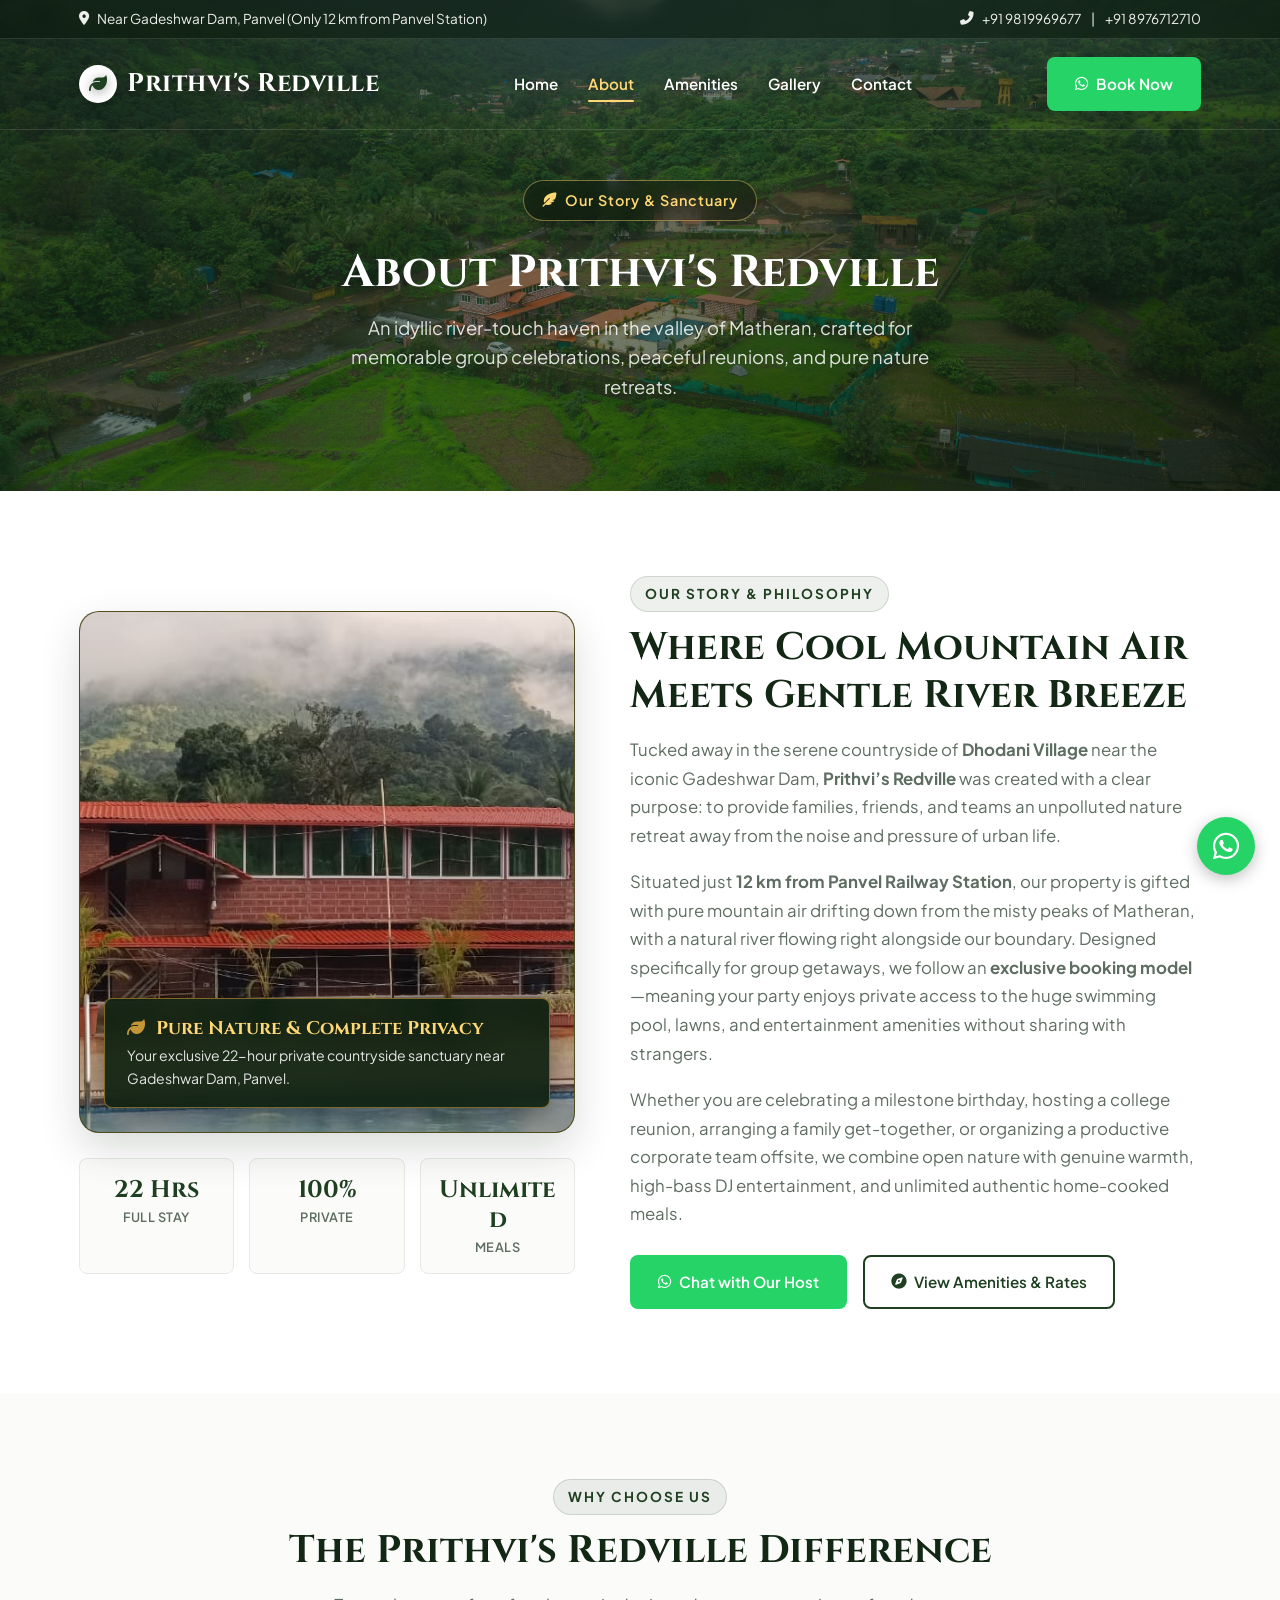
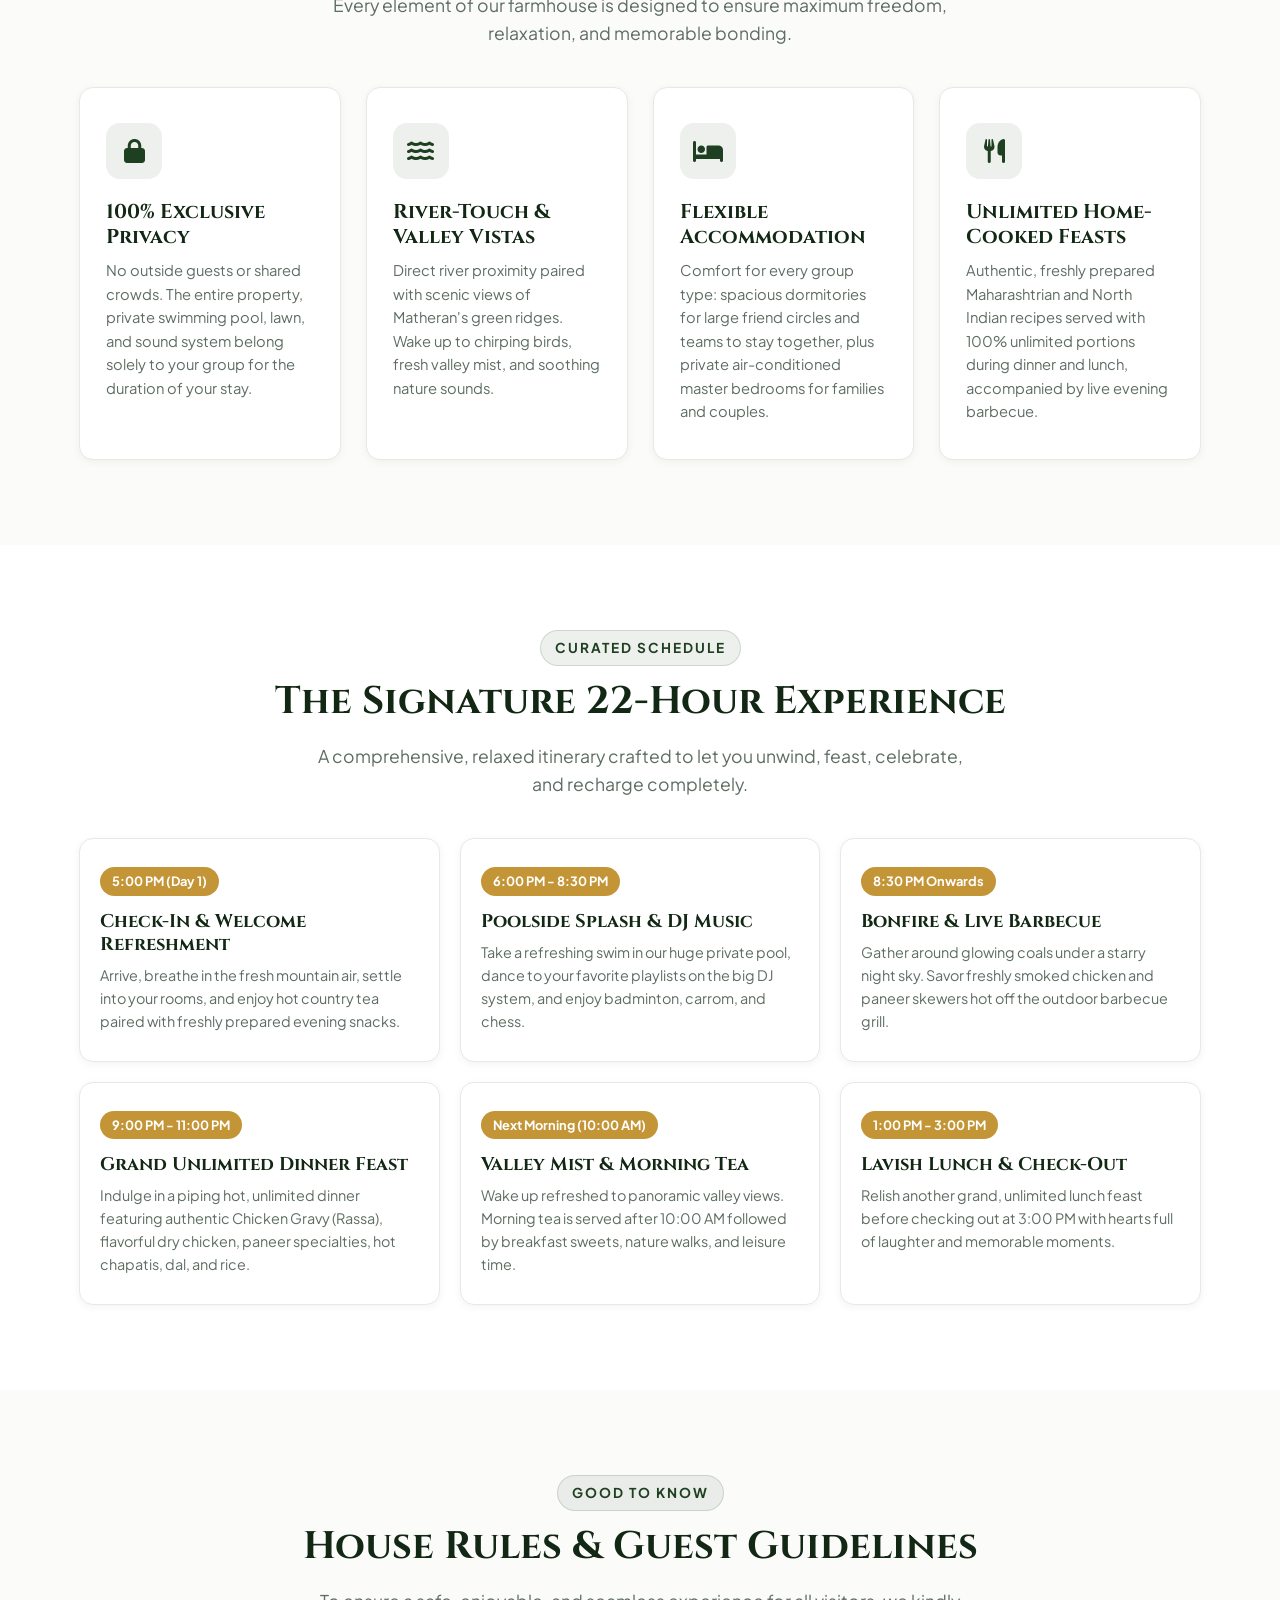
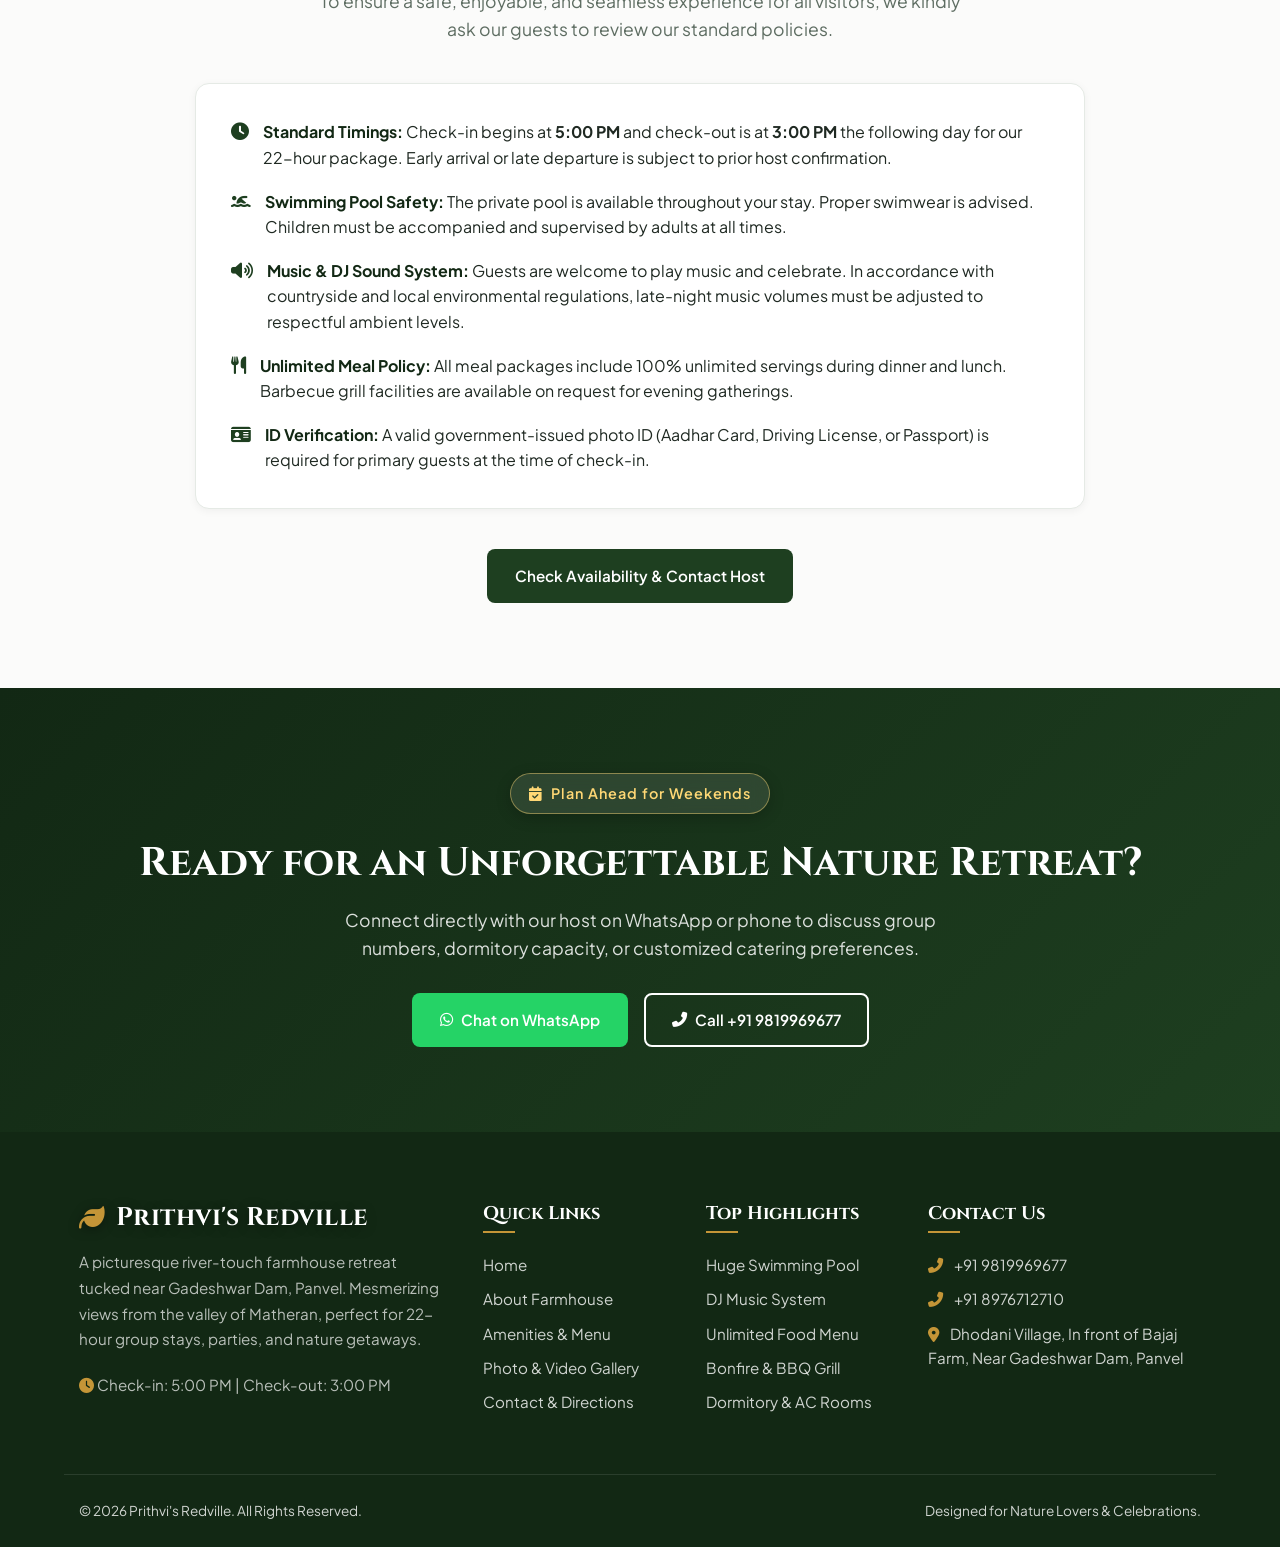
==== about.html @ 8f7ad31a "Initial commit: Prithvi's Redville Farmhouse complete website with luxury pages, gallery, video walk" ====
<!DOCTYPE html>
<html lang="en">
<head>
  <meta charset="UTF-8">
  <meta name="viewport" content="width=device-width, initial-scale=1.0">
  <title>About Us | Prithvi's Redville Farmhouse Panvel</title>
  <meta name="description" content="Discover the story behind Prithvi's Redville, a private river-touch nature retreat in Panvel near Gadeshwar Dam offering 22-hour group stays with pool, DJ, and unlimited meals.">
  
  <!-- Google Fonts & Font Awesome -->
  <link rel="preconnect" href="https://fonts.googleapis.com">
  <link rel="preconnect" href="https://fonts.gstatic.com" crossorigin>
  <link href="https://fonts.googleapis.com/css2?family=Cinzel:wght@500;600;700&family=Plus+Jakarta+Sans:wght@400;500;600;700&display=swap" rel="stylesheet">
  <link rel="stylesheet" href="https://cdnjs.cloudflare.com/ajax/libs/font-awesome/6.5.1/css/all.min.css">
  
  <link rel="stylesheet" href="style.css">
</head>
<body>

  <!-- Fixed Site Header (Transparent at Top, Solid White on Scroll) -->
  <header class="site-header" id="siteHeader">
    <div class="top-bar">
      <div class="container top-bar-content">
        <div class="top-bar-item">
          <i class="fas fa-map-marker-alt"></i>
          <span>Near Gadeshwar Dam, Panvel (Only 12 km from Panvel Station)</span>
        </div>
        <div class="top-bar-item">
          <i class="fas fa-phone-alt"></i>
          <a href="tel:9819969677">+91 9819969677</a> &nbsp;|&nbsp; <a href="tel:8976712710">+91 8976712710</a>
        </div>
      </div>
    </div>

    <nav class="navbar" id="mainNavbar">
      <div class="container nav-container">
        <a href="index.html" class="brand-logo">
          <span class="brand-icon"><i class="fas fa-leaf"></i></span>
          <span>Prithvi's Redville</span>
        </a>

        <div class="nav-links" id="navLinks">
          <a href="index.html" class="nav-link">Home</a>
          <a href="about.html" class="nav-link active">About</a>
          <a href="amenities.html" class="nav-link">Amenities</a>
          <a href="gallery.html" class="nav-link">Gallery</a>
          <a href="contact.html" class="nav-link">Contact</a>
        </div>

        <div class="nav-cta">
          <a href="https://wa.me/919819969677?text=Hello%20Prithvi's%20Redville,%20I%20am%20interested%20in%20booking%20a%20getaway." target="_blank" class="btn btn-whatsapp">
            <i class="fab fa-whatsapp"></i> Book Now
          </a>
          <button class="menu-toggle" id="menuToggle" aria-label="Toggle menu">
            <i class="fas fa-bars"></i>
          </button>
        </div>
      </div>
    </nav>
  </header>

  <!-- Page Banner -->
  <div class="page-banner">
    <div class="container">
      <span class="hero-badge"><i class="fas fa-feather-alt"></i> Our Story & Sanctuary</span>
      <h1>About Prithvi's Redville</h1>
      <p>An idyllic river-touch haven in the valley of Matheran, crafted for memorable group celebrations, peaceful reunions, and pure nature retreats.</p>
    </div>
  </div>

  <!-- Main Story Section (Featuring about.jpeg) -->
  <section class="section bg-white">
    <div class="container">
      <div class="about-story-grid">
        
        <!-- Left: Image Wrapper with about.jpeg -->
        <div>
          <div class="about-image-wrapper">
            <img 
              src="images/about.jpeg" 
              alt="Prithvi's Redville Farmhouse Stay in Panvel" 
              class="about-main-img"
            >
            <div class="about-floating-badge">
              <h4><i class="fas fa-leaf" style="color: var(--accent); margin-right: 6px;"></i> Pure Nature & Complete Privacy</h4>
              <p>Your exclusive 22-hour private countryside sanctuary near Gadeshwar Dam, Panvel.</p>
            </div>
          </div>

          <div class="about-stats-strip">
            <div class="about-stat-box">
              <h3>22 Hrs</h3>
              <p>Full Stay</p>
            </div>
            <div class="about-stat-box">
              <h3>100%</h3>
              <p>Private</p>
            </div>
            <div class="about-stat-box">
              <h3>Unlimited</h3>
              <p>Meals</p>
            </div>
          </div>
        </div>

        <!-- Right: Story Content in Professional English -->
        <div>
          <span class="section-tag">Our Story & Philosophy</span>
          <h2 class="section-title">Where Cool Mountain Air Meets Gentle River Breeze</h2>
          
          <p style="color: var(--text-muted); font-size: 1.05rem; line-height: 1.7; margin-bottom: 18px;">
            Tucked away in the serene countryside of <strong>Dhodani Village</strong> near the iconic Gadeshwar Dam, <strong>Prithvi’s Redville</strong> was created with a clear purpose: to provide families, friends, and teams an unpolluted nature retreat away from the noise and pressure of urban life.
          </p>

          <p style="color: var(--text-muted); font-size: 1.05rem; line-height: 1.7; margin-bottom: 18px;">
            Situated just <strong>12 km from Panvel Railway Station</strong>, our property is gifted with pure mountain air drifting down from the misty peaks of Matheran, with a natural river flowing right alongside our boundary. Designed specifically for group getaways, we follow an <strong>exclusive booking model</strong>—meaning your party enjoys private access to the huge swimming pool, lawns, and entertainment amenities without sharing with strangers.
          </p>

          <p style="color: var(--text-muted); font-size: 1.05rem; line-height: 1.7; margin-bottom: 26px;">
            Whether you are celebrating a milestone birthday, hosting a college reunion, arranging a family get-together, or organizing a productive corporate team offsite, we combine open nature with genuine warmth, high-bass DJ entertainment, and unlimited authentic home-cooked meals.
          </p>

          <div style="display: flex; gap: 16px; flex-wrap: wrap;">
            <a href="https://wa.me/919819969677?text=Hi%20Prithvi's%20Redville,%20I%20would%20like%20to%20know%20more%20about%20your%20farmhouse." target="_blank" class="btn btn-whatsapp">
              <i class="fab fa-whatsapp"></i> Chat with Our Host
            </a>
            <a href="amenities.html" class="btn btn-outline-dark">
              <i class="fas fa-compass"></i> View Amenities & Rates
            </a>
          </div>
        </div>

      </div>
    </div>
  </section>

  <!-- Core Pillars of Excellence -->
  <section class="section bg-soft">
    <div class="container">
      <div class="text-center">
        <span class="section-tag">Why Choose Us</span>
        <h2 class="section-title">The Prithvi's Redville Difference</h2>
        <p class="section-subtitle">Every element of our farmhouse is designed to ensure maximum freedom, relaxation, and memorable bonding.</p>
      </div>

      <div class="pillars-grid">
        <div class="pillar-card">
          <div class="pillar-icon"><i class="fas fa-lock"></i></div>
          <h3>100% Exclusive Privacy</h3>
          <p>No outside guests or shared crowds. The entire property, private swimming pool, lawn, and sound system belong solely to your group for the duration of your stay.</p>
        </div>

        <div class="pillar-card">
          <div class="pillar-icon"><i class="fas fa-water"></i></div>
          <h3>River-Touch & Valley Vistas</h3>
          <p>Direct river proximity paired with scenic views of Matheran's green ridges. Wake up to chirping birds, fresh valley mist, and soothing nature sounds.</p>
        </div>

        <div class="pillar-card">
          <div class="pillar-icon"><i class="fas fa-bed"></i></div>
          <h3>Flexible Accommodation</h3>
          <p>Comfort for every group type: spacious dormitories for large friend circles and teams to stay together, plus private air-conditioned master bedrooms for families and couples.</p>
        </div>

        <div class="pillar-card">
          <div class="pillar-icon"><i class="fas fa-utensils"></i></div>
          <h3>Unlimited Home-Cooked Feasts</h3>
          <p>Authentic, freshly prepared Maharashtrian and North Indian recipes served with 100% unlimited portions during dinner and lunch, accompanied by live evening barbecue.</p>
        </div>
      </div>
    </div>
  </section>

  <!-- Complete 22-Hour Signature Itinerary Timeline -->
  <section class="section bg-white">
    <div class="container">
      <div class="text-center">
        <span class="section-tag">Curated Schedule</span>
        <h2 class="section-title">The Signature 22-Hour Experience</h2>
        <p class="section-subtitle">A comprehensive, relaxed itinerary crafted to let you unwind, feast, celebrate, and recharge completely.</p>
      </div>

      <div class="timeline-grid" style="grid-template-columns: repeat(auto-fit, minmax(280px, 1fr));">
        <div class="timeline-card">
          <span class="timeline-time">5:00 PM (Day 1)</span>
          <h4>Check-In & Welcome Refreshment</h4>
          <p>Arrive, breathe in the fresh mountain air, settle into your rooms, and enjoy hot country tea paired with freshly prepared evening snacks.</p>
        </div>

        <div class="timeline-card">
          <span class="timeline-time">6:00 PM - 8:30 PM</span>
          <h4>Poolside Splash & DJ Music</h4>
          <p>Take a refreshing swim in our huge private pool, dance to your favorite playlists on the big DJ system, and enjoy badminton, carrom, and chess.</p>
        </div>

        <div class="timeline-card">
          <span class="timeline-time">8:30 PM Onwards</span>
          <h4>Bonfire & Live Barbecue</h4>
          <p>Gather around glowing coals under a starry night sky. Savor freshly smoked chicken and paneer skewers hot off the outdoor barbecue grill.</p>
        </div>

        <div class="timeline-card">
          <span class="timeline-time">9:00 PM - 11:00 PM</span>
          <h4>Grand Unlimited Dinner Feast</h4>
          <p>Indulge in a piping hot, unlimited dinner featuring authentic Chicken Gravy (Rassa), flavorful dry chicken, paneer specialties, hot chapatis, dal, and rice.</p>
        </div>

        <div class="timeline-card">
          <span class="timeline-time">Next Morning (10:00 AM)</span>
          <h4>Valley Mist & Morning Tea</h4>
          <p>Wake up refreshed to panoramic valley views. Morning tea is served after 10:00 AM followed by breakfast sweets, nature walks, and leisure time.</p>
        </div>

        <div class="timeline-card">
          <span class="timeline-time">1:00 PM - 3:00 PM</span>
          <h4>Lavish Lunch & Check-Out</h4>
          <p>Relish another grand, unlimited lunch feast before checking out at 3:00 PM with hearts full of laughter and memorable moments.</p>
        </div>
      </div>
    </div>
  </section>

  <!-- House Rules & Guidelines -->
  <section class="section bg-soft">
    <div class="container" style="max-width: 920px;">
      <div class="text-center">
        <span class="section-tag">Good To Know</span>
        <h2 class="section-title">House Rules & Guest Guidelines</h2>
        <p class="section-subtitle">To ensure a safe, enjoyable, and seamless experience for all visitors, we kindly ask our guests to review our standard policies.</p>
      </div>

      <div style="background: #ffffff; border-radius: var(--radius-md); padding: 35px; border: 1px solid var(--border-color); box-shadow: var(--shadow-sm);">
        <ul style="display: flex; flex-direction: column; gap: 18px;">
          <li style="display: flex; gap: 14px; align-items: flex-start;">
            <i class="fas fa-clock" style="color: var(--primary); font-size: 1.1rem; margin-top: 4px;"></i>
            <div>
              <strong style="color: var(--primary-dark);">Standard Timings:</strong> 
              Check-in begins at <strong>5:00 PM</strong> and check-out is at <strong>3:00 PM</strong> the following day for our 22-hour package. Early arrival or late departure is subject to prior host confirmation.
            </div>
          </li>
          <li style="display: flex; gap: 14px; align-items: flex-start;">
            <i class="fas fa-swimmer" style="color: var(--primary); font-size: 1.1rem; margin-top: 4px;"></i>
            <div>
              <strong style="color: var(--primary-dark);">Swimming Pool Safety:</strong> 
              The private pool is available throughout your stay. Proper swimwear is advised. Children must be accompanied and supervised by adults at all times.
            </div>
          </li>
          <li style="display: flex; gap: 14px; align-items: flex-start;">
            <i class="fas fa-volume-up" style="color: var(--primary); font-size: 1.1rem; margin-top: 4px;"></i>
            <div>
              <strong style="color: var(--primary-dark);">Music & DJ Sound System:</strong> 
              Guests are welcome to play music and celebrate. In accordance with countryside and local environmental regulations, late-night music volumes must be adjusted to respectful ambient levels.
            </div>
          </li>
          <li style="display: flex; gap: 14px; align-items: flex-start;">
            <i class="fas fa-utensils" style="color: var(--primary); font-size: 1.1rem; margin-top: 4px;"></i>
            <div>
              <strong style="color: var(--primary-dark);">Unlimited Meal Policy:</strong> 
              All meal packages include 100% unlimited servings during dinner and lunch. Barbecue grill facilities are available on request for evening gatherings.
            </div>
          </li>
          <li style="display: flex; gap: 14px; align-items: flex-start;">
            <i class="fas fa-id-card" style="color: var(--primary); font-size: 1.1rem; margin-top: 4px;"></i>
            <div>
              <strong style="color: var(--primary-dark);">ID Verification:</strong> 
              A valid government-issued photo ID (Aadhar Card, Driving License, or Passport) is required for primary guests at the time of check-in.
            </div>
          </li>
        </ul>
      </div>

      <div class="text-center" style="margin-top: 40px;">
        <a href="contact.html" class="btn btn-primary">Check Availability & Contact Host</a>
      </div>
    </div>
  </section>

  <!-- CTA Callout Banner -->
  <section class="section" style="background: linear-gradient(135deg, #122814 0%, #1e3f20 100%); color: #fff;">
    <div class="container text-center">
      <span class="hero-badge" style="background: rgba(255,255,255,0.1);"><i class="fas fa-calendar-check"></i> Plan Ahead for Weekends</span>
      <h2 style="color: #fff; font-size: 2.5rem; margin-bottom: 18px;">Ready for an Unforgettable Nature Retreat?</h2>
      <p style="color: rgba(255,255,255,0.85); max-width: 620px; margin: 0 auto 30px; font-size: 1.1rem;">
        Connect directly with our host on WhatsApp or phone to discuss group numbers, dormitory capacity, or customized catering preferences.
      </p>
      <div style="display: flex; gap: 16px; justify-content: center; flex-wrap: wrap;">
        <a href="https://wa.me/919819969677?text=Hi%20Prithvi's%20Redville,%20I%20would%20like%20to%20enquire%20about%20booking%20dates." target="_blank" class="btn btn-whatsapp">
          <i class="fab fa-whatsapp"></i> Chat on WhatsApp
        </a>
        <a href="tel:9819969677" class="btn btn-outline">
          <i class="fas fa-phone-alt"></i> Call +91 9819969677
        </a>
      </div>
    </div>
  </section>

  <!-- Footer -->
  <footer class="footer">
    <div class="container footer-grid">
      <div class="footer-brand">
        <h3 class="brand-logo" style="color: #fff;"><i class="fas fa-leaf" style="color: var(--accent);"></i> Prithvi's Redville</h3>
        <p>A picturesque river-touch farmhouse retreat tucked near Gadeshwar Dam, Panvel. Mesmerizing views from the valley of Matheran, perfect for 22-hour group stays, parties, and nature getaways.</p>
        <p><i class="fas fa-clock" style="color: var(--accent);"></i> Check-in: 5:00 PM | Check-out: 3:00 PM</p>
      </div>

      <div>
        <h4 class="footer-title">Quick Links</h4>
        <ul class="footer-links">
          <li><a href="index.html">Home</a></li>
          <li><a href="about.html">About Farmhouse</a></li>
          <li><a href="amenities.html">Amenities & Menu</a></li>
          <li><a href="gallery.html">Photo & Video Gallery</a></li>
          <li><a href="contact.html">Contact & Directions</a></li>
        </ul>
      </div>

      <div>
        <h4 class="footer-title">Top Highlights</h4>
        <ul class="footer-links">
          <li><a href="amenities.html">Huge Swimming Pool</a></li>
          <li><a href="amenities.html">DJ Music System</a></li>
          <li><a href="amenities.html">Unlimited Food Menu</a></li>
          <li><a href="amenities.html">Bonfire & BBQ Grill</a></li>
          <li><a href="amenities.html">Dormitory & AC Rooms</a></li>
        </ul>
      </div>

      <div>
        <h4 class="footer-title">Contact Us</h4>
        <ul class="footer-links">
          <li><i class="fas fa-phone-alt" style="color: var(--accent); margin-right: 8px;"></i> <a href="tel:9819969677">+91 9819969677</a></li>
          <li><i class="fas fa-phone-alt" style="color: var(--accent); margin-right: 8px;"></i> <a href="tel:8976712710">+91 8976712710</a></li>
          <li><i class="fas fa-map-marker-alt" style="color: var(--accent); margin-right: 8px;"></i> Dhodani Village, In front of Bajaj Farm, Near Gadeshwar Dam, Panvel</li>
        </ul>
      </div>
    </div>

    <div class="container footer-bottom">
      <p>&copy; 2026 Prithvi's Redville. All Rights Reserved.</p>
      <p>Designed for Nature Lovers & Celebrations.</p>
    </div>
  </footer>

  <!-- Floating WhatsApp Icon -->
  <a href="https://wa.me/919819969677?text=Hello%20Prithvi's%20Redville,%20I%20want%20to%20inquire%20about%20booking." target="_blank" class="floating-whatsapp" aria-label="Chat on WhatsApp">
    <i class="fab fa-whatsapp"></i>
  </a>

  <script src="script.js"></script>
</body>
</html>
---- style.css ----
:root {
  --primary: #1e3f20;
  --primary-light: #2d5a30;
  --primary-dark: #122814;
  --accent: #c49537;
  --accent-hover: #b08229;
  --bg-light: #fbfbfa;
  --bg-card: #ffffff;
  --text-dark: #1f2922;
  --text-muted: #5e6d62;
  --text-light: #f3f5f3;
  --border-color: #e5eae5;
  --shadow-sm: 0 2px 8px rgba(0, 0, 0, 0.05);
  --shadow-md: 0 8px 24px rgba(0, 0, 0, 0.08);
  --shadow-lg: 0 16px 40px rgba(0, 0, 0, 0.12);
  --shadow-hover: 0 22px 45px rgba(18, 40, 20, 0.16);
  --radius-sm: 8px;
  --radius-md: 14px;
  --radius-lg: 20px;
  --transition: all 0.35s cubic-bezier(0.25, 1, 0.5, 1);
  --font-heading: 'Cinzel', 'Playfair Display', Georgia, serif;
  --font-body: 'Plus Jakarta Sans', -apple-system, BlinkMacSystemFont, 'Segoe UI', Roboto, sans-serif;
}

/* Reset & Base */
* {
  margin: 0;
  padding: 0;
  box-sizing: border-box;
}

html {
  scroll-behavior: smooth;
  font-size: 16px;
  overflow-x: hidden;
  max-width: 100%;
}

body {
  font-family: var(--font-body);
  background-color: var(--bg-light);
  color: var(--text-dark);
  line-height: 1.6;
  overflow-x: hidden;
  max-width: 100%;
  position: relative;
}

h1, h2, h3, h4, h5, p, span, a {
  overflow-wrap: break-word;
}

a {
  text-decoration: none;
  color: inherit;
  transition: var(--transition);
}

ul {
  list-style: none;
}

img {
  max-width: 100%;
  display: block;
}

.container {
  width: 90%;
  max-width: 1200px;
  margin: 0 auto;
  padding: 0 15px;
  box-sizing: border-box;
}

/* Typography */
h1, h2, h3, h4, .brand-logo {
  font-family: var(--font-heading);
  color: var(--primary-dark);
  font-weight: 700;
  line-height: 1.25;
}

.section-tag {
  display: inline-block;
  background-color: rgba(30, 63, 32, 0.08);
  color: var(--primary);
  font-size: 0.85rem;
  font-weight: 700;
  text-transform: uppercase;
  letter-spacing: 2px;
  padding: 6px 14px;
  border-radius: 50px;
  margin-bottom: 12px;
  border: 1px solid rgba(30, 63, 32, 0.15);
}

.section-title {
  font-size: 2.4rem;
  margin-bottom: 16px;
  color: var(--primary-dark);
}

.section-subtitle {
  font-size: 1.1rem;
  color: var(--text-muted);
  max-width: 650px;
  margin: 0 auto 40px auto;
}

.text-center {
  text-align: center;
}

/* Buttons */
.btn {
  display: inline-flex;
  align-items: center;
  justify-content: center;
  gap: 8px;
  padding: 13px 26px;
  border-radius: var(--radius-sm);
  font-weight: 600;
  font-size: 0.95rem;
  cursor: pointer;
  transition: var(--transition);
  border: 2px solid transparent;
}

.btn-primary {
  background-color: var(--primary);
  color: #fff;
}

.btn-primary:hover {
  background-color: var(--primary-light);
  transform: translateY(-2px);
  box-shadow: 0 6px 18px rgba(30, 63, 32, 0.25);
}

.btn-accent {
  background-color: var(--accent);
  color: #fff;
}

.btn-accent:hover {
  background-color: var(--accent-hover);
  transform: translateY(-2px);
  box-shadow: 0 6px 18px rgba(196, 149, 55, 0.35);
}

.btn-outline {
  border-color: #ffffff;
  color: #ffffff;
  background: transparent;
}

.btn-outline:hover {
  background-color: #ffffff;
  color: var(--primary-dark);
  transform: translateY(-2px);
}

.btn-outline-dark {
  border-color: var(--primary);
  color: var(--primary);
  background: transparent;
}

.btn-outline-dark:hover {
  background-color: var(--primary);
  color: #fff;
}

.btn-whatsapp {
  background-color: #25d366;
  color: #ffffff;
}

.btn-whatsapp:hover {
  background-color: #1ebc59;
  transform: translateY(-2px);
  box-shadow: 0 6px 20px rgba(37, 211, 102, 0.35);
}

/* ========================================================
   SITE HEADER & TRANSPARENT-TO-WHITE NAVBAR
   ======================================================== */
.site-header {
  position: fixed;
  top: 0;
  left: 0;
  width: 100%;
  z-index: 1000;
  transition: all 0.4s cubic-bezier(0.25, 1, 0.5, 1);
}

/* Top Bar: Subtle Translucent at Top */
.top-bar {
  background: rgba(10, 24, 12, 0.55);
  backdrop-filter: blur(8px);
  color: rgba(255, 255, 255, 0.92);
  font-size: 0.85rem;
  padding: 8px 0;
  border-bottom: 1px solid rgba(255, 255, 255, 0.12);
  transition: all 0.35s ease;
}

.top-bar-content {
  display: flex;
  justify-content: space-between;
  align-items: center;
  flex-wrap: wrap;
  gap: 10px;
}

.top-bar-item {
  display: flex;
  align-items: center;
  gap: 8px;
}

.top-bar-item a:hover {
  color: #ffd875;
}

/* Navbar: 100% Transparent Over Full Drone Image */
.navbar {
  background: transparent;
  border-bottom: 1px solid rgba(255, 255, 255, 0.12);
  transition: all 0.4s cubic-bezier(0.25, 1, 0.5, 1);
}

.nav-container {
  display: flex;
  justify-content: space-between;
  align-items: center;
  padding: 18px 15px;
  transition: padding 0.3s ease;
}

.brand-logo {
  display: flex;
  align-items: center;
  gap: 10px;
  font-size: 1.6rem;
  color: #ffffff; /* Crisp white at top */
  letter-spacing: 0.5px;
  text-shadow: 0 2px 12px rgba(0, 0, 0, 0.4);
  transition: var(--transition);
}

.brand-icon {
  width: 38px;
  height: 38px;
  background: #ffffff;
  color: var(--primary);
  display: flex;
  align-items: center;
  justify-content: center;
  border-radius: 50%;
  font-size: 1.15rem;
  box-shadow: 0 4px 12px rgba(0, 0, 0, 0.25);
  transition: var(--transition);
}

.nav-links {
  display: flex;
  align-items: center;
  gap: 30px;
}

.nav-link {
  font-weight: 600;
  color: #ffffff; /* Crisp white at top */
  font-size: 0.95rem;
  position: relative;
  padding: 6px 0;
  text-shadow: 0 1px 6px rgba(0, 0, 0, 0.4);
  transition: var(--transition);
}

.nav-link:hover,
.nav-link.active {
  color: #ffd875; /* Warm Gold hover/active */
}

.nav-link.active::after {
  content: '';
  position: absolute;
  bottom: 0;
  left: 0;
  width: 100%;
  height: 2px;
  background-color: #ffd875;
  border-radius: 2px;
}

.nav-cta {
  display: flex;
  align-items: center;
  gap: 12px;
}

.menu-toggle {
  display: none;
  background: none;
  border: none;
  font-size: 1.5rem;
  color: #ffffff; /* White at top */
  cursor: pointer;
  transition: var(--transition);
}

/* ========================================================
   SCROLLED STATE (HERO SCROLLED PAST: SOLID WHITE NAVBAR)
   ======================================================== */
.site-header.scrolled .top-bar {
  max-height: 0;
  padding: 0;
  opacity: 0;
  overflow: hidden;
  border-bottom: none;
}

.site-header.scrolled .navbar {
  background: rgba(255, 255, 255, 0.98);
  backdrop-filter: blur(12px);
  box-shadow: 0 4px 20px rgba(0, 0, 0, 0.08);
  border-bottom: 1px solid var(--border-color);
}

.site-header.scrolled .nav-container {
  padding: 12px 15px; /* Sleek compact height */
}

.site-header.scrolled .brand-logo {
  color: var(--primary-dark);
  text-shadow: none;
}

.site-header.scrolled .brand-icon {
  background: var(--primary);
  color: #ffffff;
}

.site-header.scrolled .nav-link {
  color: var(--text-dark);
  text-shadow: none;
}

.site-header.scrolled .nav-link:hover,
.site-header.scrolled .nav-link.active {
  color: var(--primary);
}

.site-header.scrolled .nav-link.active::after {
  background-color: var(--accent);
}

.site-header.scrolled .menu-toggle {
  color: var(--primary-dark);
}

/* Page Header Banner (Rich Nature Hero with Background Photo) */
.page-banner {
  position: relative;
  background: linear-gradient(
    135deg,
    rgba(12, 28, 14, 0.72) 0%,
    rgba(18, 42, 22, 0.55) 50%,
    rgba(10, 24, 12, 0.82) 100%
  ),
  url('images/about-banner.jpeg') center/cover no-repeat;
  color: #ffffff;
  padding: 180px 0 90px;
  text-align: center;
  min-height: 48vh;
  display: flex;
  align-items: center;
  justify-content: center;
}

.page-banner h1 {
  color: #ffffff;
  font-size: 2.8rem;
  margin-bottom: 12px;
}

.page-banner p {
  color: rgba(255, 255, 255, 0.85);
  font-size: 1.15rem;
  max-width: 600px;
  margin: 0 auto;
}

/* ========================================================
   HERO SECTION (FULL SCREEN 100VH & FULL BLEED DRONE VIEW)
   ======================================================== */
.hero {
  position: relative;
  min-height: 100vh;
  background: linear-gradient(
    135deg,
    rgba(12, 28, 14, 0.6) 0%,
    rgba(18, 42, 22, 0.45) 50%,
    rgba(10, 24, 12, 0.72) 100%
  ),
  url('images/bannerimage.jpeg') center/cover no-repeat;
  color: #ffffff;
  padding: 160px 0 120px;
  display: flex;
  align-items: center;
}

.hero-content {
  max-width: 840px;
}

.hero-badge {
  display: inline-flex;
  align-items: center;
  gap: 8px;
  background: rgba(0, 0, 0, 0.35);
  backdrop-filter: blur(10px);
  padding: 8px 18px;
  border-radius: 50px;
  font-size: 0.9rem;
  font-weight: 600;
  letter-spacing: 1px;
  margin-bottom: 24px;
  border: 1px solid rgba(255, 216, 117, 0.45);
  color: #ffd875;
  box-shadow: 0 4px 15px rgba(0, 0, 0, 0.2);
}

.hero h1 {
  color: #ffffff;
  font-size: 3.8rem;
  line-height: 1.15;
  margin-bottom: 20px;
  text-shadow: 0 4px 16px rgba(0, 0, 0, 0.45);
}

.hero p {
  font-size: 1.25rem;
  color: rgba(255, 255, 255, 0.95);
  margin-bottom: 35px;
  line-height: 1.6;
  text-shadow: 0 2px 8px rgba(0, 0, 0, 0.35);
}

.hero-actions {
  display: flex;
  gap: 16px;
  flex-wrap: wrap;
}

/* Quick Availability Bar */
.quick-booking-bar {
  background: #ffffff;
  border-radius: var(--radius-md);
  margin-top: -45px;
  position: relative;
  z-index: 20;
  box-shadow: var(--shadow-lg);
  padding: 24px 30px;
  border: 1px solid var(--border-color);
}

.booking-bar-form {
  display: grid;
  grid-template-columns: repeat(auto-fit, minmax(180px, 1fr)) 160px;
  gap: 16px;
  align-items: flex-end;
}

.bar-field {
  display: flex;
  flex-direction: column;
  gap: 6px;
}

.bar-field label {
  font-size: 0.82rem;
  font-weight: 700;
  text-transform: uppercase;
  letter-spacing: 0.5px;
  color: var(--primary-dark);
}

.bar-input {
  width: 100%;
  padding: 10px 14px;
  border: 1px solid var(--border-color);
  border-radius: var(--radius-sm);
  font-family: inherit;
  font-size: 0.9rem;
  background: var(--bg-light);
  color: var(--text-dark);
  transition: var(--transition);
}

.bar-input:focus {
  outline: none;
  border-color: var(--primary);
  background: #ffffff;
}

/* Highlights Strip */
.hero-highlights-strip {
  background: #ffffff;
  border-radius: var(--radius-md);
  margin-top: 30px;
  box-shadow: var(--shadow-sm);
  padding: 24px 30px;
  display: grid;
  grid-template-columns: repeat(auto-fit, minmax(200px, 1fr));
  gap: 20px;
  border: 1px solid var(--border-color);
}

.highlight-item {
  display: flex;
  align-items: center;
  gap: 15px;
}

.highlight-icon {
  width: 48px;
  height: 48px;
  border-radius: 12px;
  background: rgba(30, 63, 32, 0.08);
  color: var(--primary);
  display: flex;
  align-items: center;
  justify-content: center;
  font-size: 1.4rem;
  flex-shrink: 0;
}

.highlight-item h4 {
  font-size: 1rem;
  font-family: var(--font-body);
  font-weight: 700;
  color: var(--primary-dark);
}

.highlight-item p {
  font-size: 0.85rem;
  color: var(--text-muted);
}

/* Sections Global */
.section {
  padding: 85px 0;
}

.bg-white {
  background-color: #ffffff;
}

.bg-soft {
  background-color: var(--bg-light);
}

/* Features Grid */
.features-grid {
  display: grid;
  grid-template-columns: repeat(auto-fit, minmax(260px, 1fr));
  gap: 24px;
}

.feature-card {
  background: var(--bg-card);
  padding: 32px 24px;
  border-radius: var(--radius-md);
  box-shadow: var(--shadow-sm);
  border: 1px solid var(--border-color);
  transition: var(--transition);
  text-align: center;
}

.feature-card:hover {
  transform: translateY(-6px);
  box-shadow: var(--shadow-md);
  border-color: rgba(30, 63, 32, 0.2);
}

.feature-icon-wrapper {
  width: 64px;
  height: 64px;
  margin: 0 auto 20px;
  background: rgba(30, 63, 32, 0.07);
  color: var(--primary);
  display: flex;
  align-items: center;
  justify-content: center;
  border-radius: 50%;
  font-size: 1.8rem;
  transition: var(--transition);
}

.feature-card:hover .feature-icon-wrapper {
  background: var(--primary);
  color: #ffffff;
}

.feature-card h3 {
  font-size: 1.25rem;
  margin-bottom: 10px;
}

.feature-card p {
  color: var(--text-muted);
  font-size: 0.95rem;
}

/* ========================================================
   CULINARY DELIGHTS & LIVE BARBECUE SECTION
   ======================================================== */
.culinary-section {
  padding: 90px 0;
  background-color: #ffffff;
}

.culinary-showcase {
  display: grid;
  grid-template-columns: 1.1fr 1fr;
  gap: 50px;
  align-items: center;
}

/* Left Image Card */
.culinary-image-card {
  position: relative;
  border-radius: 20px;
  overflow: hidden;
  box-shadow: 0 16px 40px rgba(18, 40, 20, 0.16);
  height: 440px;
  border: 1px solid rgba(196, 149, 55, 0.3);
}

.culinary-img {
  width: 100%;
  height: 100%;
  object-fit: cover;
  transition: transform 0.8s cubic-bezier(0.25, 1, 0.5, 1);
}

.culinary-image-card:hover .culinary-img {
  transform: scale(1.06);
}

.culinary-image-overlay {
  position: absolute;
  inset: 0;
  background: linear-gradient(
    135deg,
    rgba(14, 33, 16, 0.2) 0%,
    rgba(14, 33, 16, 0.65) 60%,
    rgba(10, 24, 12, 0.94) 100%
  );
  display: flex;
  flex-direction: column;
  justify-content: space-between;
  padding: 35px 30px;
  color: #ffffff;
  z-index: 2;
}

/* Top Branding on Image */
.culinary-brand-tag {
  align-self: flex-end;
  text-align: right;
}

.culinary-brand-tag h5 {
  font-family: var(--font-heading);
  font-size: 1.15rem;
  letter-spacing: 1px;
  color: #ffffff;
  margin-bottom: 2px;
}

.culinary-brand-tag span {
  font-size: 0.75rem;
  color: #ffd875;
  text-transform: uppercase;
  letter-spacing: 2px;
}

/* Center / Bottom Highlight on Image */
.culinary-dish-highlight {
  margin-top: auto;
  margin-bottom: 20px;
}

.culinary-dish-title {
  font-family: var(--font-heading);
  font-size: 1.6rem;
  color: #ffffff;
  text-transform: uppercase;
  letter-spacing: 1px;
  margin-bottom: 6px;
  line-height: 1.2;
}

.culinary-dish-sub {
  font-size: 0.9rem;
  color: rgba(255, 255, 255, 0.85);
  font-style: italic;
}

/* 3 Mini Badges on Image */
.culinary-badges-row {
  display: flex;
  gap: 14px;
  border-top: 1px solid rgba(255, 255, 255, 0.2);
  padding-top: 15px;
}

.culinary-mini-badge {
  display: flex;
  align-items: center;
  gap: 8px;
  font-size: 0.78rem;
  color: #ffd875;
  font-weight: 600;
  text-transform: uppercase;
  letter-spacing: 0.5px;
}

.culinary-mini-badge i {
  font-size: 1rem;
  color: var(--accent);
}

/* Right Content Column */
.culinary-content {
  display: flex;
  flex-direction: column;
  justify-content: center;
}

.culinary-tag {
  color: var(--accent);
  font-size: 0.88rem;
  font-weight: 700;
  text-transform: uppercase;
  letter-spacing: 2.5px;
  margin-bottom: 10px;
  display: inline-block;
}

.culinary-heading {
  font-family: var(--font-heading);
  font-size: 2.5rem;
  color: var(--primary-dark);
  line-height: 1.2;
  margin-bottom: 22px;
}

.culinary-desc {
  font-size: 1.02rem;
  color: var(--text-muted);
  line-height: 1.7;
  margin-bottom: 20px;
}

.btn-culinary {
  display: inline-flex;
  align-items: center;
  justify-content: center;
  gap: 10px;
  background-color: var(--accent);
  color: #ffffff;
  padding: 15px 32px;
  border-radius: var(--radius-sm);
  font-weight: 700;
  font-size: 0.92rem;
  text-transform: uppercase;
  letter-spacing: 1px;
  width: fit-content;
  box-shadow: 0 8px 20px rgba(196, 149, 55, 0.35);
  transition: var(--transition);
  margin-top: 10px;
}

.btn-culinary:hover {
  background-color: var(--accent-hover);
  transform: translateY(-3px);
  box-shadow: 0 12px 26px rgba(196, 149, 55, 0.45);
  color: #ffffff;
}

@media (max-width: 992px) {
  .culinary-showcase {
    grid-template-columns: 1fr;
    gap: 35px;
  }
  .culinary-image-card {
    height: 380px;
  }
  .culinary-heading {
    font-size: 2rem;
  }
}

/* ========================================================
   ABOUT PAGE STYLING & STORY SHOWCASE
   ======================================================== */
.about-story-grid {
  display: grid;
  grid-template-columns: 1fr 1.15fr;
  gap: 55px;
  align-items: center;
}

.about-image-wrapper {
  position: relative;
  border-radius: 20px;
  overflow: hidden;
  box-shadow: 0 16px 40px rgba(18, 40, 20, 0.16);
  border: 1px solid rgba(196, 149, 55, 0.35);
  background: var(--primary-dark);
}

.about-main-img {
  width: 100%;
  height: 520px;
  object-fit: cover;
  display: block;
  transition: transform 0.8s cubic-bezier(0.25, 1, 0.5, 1);
}

.about-image-wrapper:hover .about-main-img {
  transform: scale(1.05);
}

.about-floating-badge {
  position: absolute;
  bottom: 24px;
  left: 24px;
  right: 24px;
  background: rgba(14, 33, 16, 0.9);
  backdrop-filter: blur(10px);
  border: 1px solid rgba(196, 149, 55, 0.6);
  border-radius: var(--radius-sm);
  padding: 18px 22px;
  color: #ffffff;
  box-shadow: 0 8px 24px rgba(0, 0, 0, 0.35);
}

.about-floating-badge h4 {
  color: #ffd875;
  font-size: 1.15rem;
  margin-bottom: 4px;
}

.about-floating-badge p {
  color: rgba(255, 255, 255, 0.88);
  font-size: 0.88rem;
  margin: 0;
}

.about-stats-strip {
  display: grid;
  grid-template-columns: repeat(3, minmax(0, 1fr));
  gap: 15px;
  margin-top: 25px;
}

.about-stat-box {
  background: var(--bg-light);
  border: 1px solid var(--border-color);
  border-radius: var(--radius-sm);
  padding: 16px 10px;
  text-align: center;
  transition: var(--transition);
  min-width: 0;
}

.about-stat-box:hover {
  transform: translateY(-3px);
  border-color: var(--accent);
  box-shadow: var(--shadow-sm);
}

.about-stat-box h3 {
  color: var(--primary);
  font-size: 1.5rem;
  margin-bottom: 2px;
  word-break: break-word;
}

.about-stat-box p {
  color: var(--text-muted);
  font-size: 0.8rem;
  font-weight: 600;
  text-transform: uppercase;
  letter-spacing: 0.5px;
  word-break: break-word;
}

/* 4 Core Pillars */
.pillars-grid {
  display: grid;
  grid-template-columns: repeat(auto-fit, minmax(260px, 1fr));
  gap: 25px;
  margin-top: 40px;
}

.pillar-card {
  background: #ffffff;
  border: 1px solid var(--border-color);
  border-radius: var(--radius-md);
  padding: 35px 26px;
  transition: var(--transition);
  box-shadow: var(--shadow-sm);
  position: relative;
  overflow: hidden;
}

.pillar-card:hover {
  transform: translateY(-6px);
  border-color: var(--accent);
  box-shadow: var(--shadow-md);
}

.pillar-icon {
  width: 56px;
  height: 56px;
  border-radius: 14px;
  background: rgba(30, 63, 32, 0.08);
  color: var(--primary);
  display: flex;
  align-items: center;
  justify-content: center;
  font-size: 1.5rem;
  margin-bottom: 20px;
  transition: var(--transition);
}

.pillar-card:hover .pillar-icon {
  background: var(--primary);
  color: #ffffff;
}

.pillar-card h3 {
  font-size: 1.25rem;
  margin-bottom: 10px;
  color: var(--primary-dark);
}

.pillar-card p {
  color: var(--text-muted);
  font-size: 0.92rem;
  line-height: 1.6;
}

@media (max-width: 992px) {
  .about-story-grid {
    grid-template-columns: 1fr;
    gap: 35px;
  }
  .about-main-img {
    height: 380px;
  }
}

@media (max-width: 768px) {
  .about-main-img {
    height: 250px;
  }
  .about-floating-badge {
    position: static;
    margin-top: 0;
    border-radius: 0;
    border-left: none;
    border-right: none;
    border-bottom: none;
    padding: 14px 16px;
  }
  .about-floating-badge h4 {
    font-size: 1rem;
  }
  .about-floating-badge p {
    font-size: 0.8rem;
  }
  .about-stats-strip {
    grid-template-columns: repeat(3, minmax(0, 1fr));
    gap: 8px;
    margin-top: 15px;
  }
  .about-stat-box {
    padding: 10px 4px;
  }
  .about-stat-box h3 {
    font-size: 1.15rem;
  }
  .about-stat-box p {
    font-size: 0.68rem;
    letter-spacing: 0;
  }
}

@media (max-width: 440px) {
  .about-stats-strip {
    grid-template-columns: 1fr;
    gap: 8px;
  }
  .about-stat-box {
    display: flex;
    align-items: center;
    justify-content: space-between;
    padding: 12px 18px;
    text-align: left;
  }
  .about-stat-box h3 {
    margin-bottom: 0;
    font-size: 1.3rem;
  }
  .about-stat-box p {
    margin-bottom: 0;
    font-size: 0.82rem;
  }
}

/* ========================================================
   LOCATION & PROXIMITY SECTION (MATCHING REFERENCE DESIGN)
   ======================================================== */
.location-proximity-section {
  padding: 90px 0;
  background-color: #ffffff;
}

.location-proximity-grid {
  display: grid;
  grid-template-columns: 1fr 1.15fr;
  gap: 50px;
  align-items: center;
}

.location-tag {
  color: var(--accent);
  font-size: 0.88rem;
  font-weight: 700;
  text-transform: uppercase;
  letter-spacing: 2.5px;
  display: inline-block;
  margin-bottom: 10px;
}

.location-heading {
  font-family: var(--font-heading);
  font-size: 2.5rem;
  color: var(--primary-dark);
  line-height: 1.2;
  margin-bottom: 18px;
}

.location-intro {
  font-size: 1.02rem;
  color: var(--text-muted);
  line-height: 1.7;
  margin-bottom: 26px;
}

/* Proximity Details List */
.proximity-list {
  display: flex;
  flex-direction: column;
  gap: 16px;
  margin-bottom: 30px;
}

.proximity-item {
  display: flex;
  align-items: flex-start;
  gap: 14px;
  font-size: 0.95rem;
  color: var(--text-dark);
  line-height: 1.5;
}

.proximity-icon-dot {
  width: 26px;
  height: 26px;
  border-radius: 50%;
  background: rgba(196, 149, 55, 0.18);
  color: var(--accent);
  display: flex;
  align-items: center;
  justify-content: center;
  font-size: 0.85rem;
  flex-shrink: 0;
  margin-top: 2px;
}

.proximity-item strong {
  color: var(--primary-dark);
  font-weight: 700;
}

/* Gold Action Button */
.btn-navigation {
  display: inline-flex;
  align-items: center;
  justify-content: center;
  gap: 10px;
  background-color: var(--accent);
  color: #ffffff;
  padding: 15px 32px;
  border-radius: var(--radius-sm);
  font-weight: 700;
  font-size: 0.92rem;
  text-transform: uppercase;
  letter-spacing: 1px;
  width: fit-content;
  box-shadow: 0 8px 20px rgba(196, 149, 55, 0.35);
  transition: var(--transition);
}

.btn-navigation:hover {
  background-color: var(--accent-hover);
  transform: translateY(-3px);
  box-shadow: 0 12px 26px rgba(196, 149, 55, 0.45);
  color: #ffffff;
}

/* Right: Map Container with Floating "Open in Maps" pill */
.location-map-card {
  position: relative;
  border-radius: 20px;
  overflow: hidden;
  height: 440px;
  box-shadow: 0 16px 40px rgba(0, 0, 0, 0.1);
  border: 1px solid var(--border-color);
  background: #f0f2ee;
}

.map-open-badge {
  position: absolute;
  top: 18px;
  left: 18px;
  background: #ffffff;
  color: #1a73e8;
  font-size: 0.82rem;
  font-weight: 700;
  padding: 8px 16px;
  border-radius: 6px;
  border: 1px solid #dadce0;
  box-shadow: 0 4px 12px rgba(0, 0, 0, 0.15);
  display: inline-flex;
  align-items: center;
  gap: 8px;
  z-index: 5;
  transition: var(--transition);
}

.map-open-badge:hover {
  background: #f8f9fa;
  color: #1557b0;
  box-shadow: 0 6px 16px rgba(0, 0, 0, 0.2);
}

.map-iframe {
  width: 100%;
  height: 100%;
  border: 0;
  filter: contrast(1.02);
}

@media (max-width: 992px) {
  .location-proximity-grid {
    grid-template-columns: 1fr;
    gap: 40px;
  }
  .location-map-card {
    height: 380px;
  }
  .location-heading {
    font-size: 2.1rem;
  }
}

/* ========================================================
   NEARBY ATTRACTIONS (HORIZONTAL EXPANDING ACCORDION GALLERY)
   ======================================================== */
.expanding-gallery {
  display: flex;
  gap: 16px;
  width: 100%;
  height: 450px;
  margin-top: 35px;
  align-items: stretch;
}

.expand-card {
  flex: 1;
  position: relative;
  border-radius: var(--radius-md);
  overflow: hidden;
  cursor: pointer;
  background: var(--primary-dark);
  border: 1px solid rgba(255, 255, 255, 0.12);
  box-shadow: 0 10px 25px rgba(0, 0, 0, 0.12);
  transition: flex 0.6s cubic-bezier(0.25, 1, 0.5, 1), 
              transform 0.4s ease, 
              box-shadow 0.4s ease,
              border-color 0.4s ease;
}

.expand-card-bg {
  position: absolute;
  top: 0;
  left: 0;
  width: 100%;
  height: 100%;
  object-fit: cover;
  transition: transform 0.8s cubic-bezier(0.25, 1, 0.5, 1);
  filter: brightness(0.85);
}

.expand-overlay {
  position: absolute;
  inset: 0;
  background: linear-gradient(
    to bottom,
    rgba(14, 33, 16, 0.25) 0%,
    rgba(14, 33, 16, 0.5) 50%,
    rgba(10, 24, 12, 0.96) 100%
  );
  z-index: 2;
  transition: background 0.4s ease;
}

/* Dark Pill Distance Badge */
.expand-badge {
  position: absolute;
  top: 18px;
  right: 18px;
  background: rgba(14, 33, 16, 0.92);
  border: 1px solid rgba(196, 149, 55, 0.75);
  color: #ffd875;
  font-size: 0.8rem;
  font-weight: 700;
  padding: 6px 14px;
  border-radius: 50px;
  backdrop-filter: blur(8px);
  z-index: 5;
  box-shadow: 0 4px 12px rgba(0, 0, 0, 0.25);
  letter-spacing: 0.5px;
  transition: all 0.3s ease;
}

/* Content at Bottom */
.expand-content {
  position: absolute;
  bottom: 0;
  left: 0;
  width: 100%;
  padding: 26px 22px;
  z-index: 4;
  color: #ffffff;
  display: flex;
  flex-direction: column;
  justify-content: flex-end;
}

.expand-title {
  color: #ffffff;
  font-family: var(--font-heading);
  font-size: 1.25rem;
  line-height: 1.3;
  margin-bottom: 0;
  transition: all 0.4s ease;
  white-space: normal;
}

/* Collapsed Title Styling */
.expand-card:not(.active) .expand-title {
  text-align: center;
  font-size: 1.15rem;
}

/* Description Reveal */
.expand-desc {
  max-height: 0;
  opacity: 0;
  overflow: hidden;
  font-size: 0.92rem;
  color: rgba(255, 255, 255, 0.9);
  line-height: 1.6;
  margin-top: 0;
  transition: max-height 0.5s cubic-bezier(0.25, 1, 0.5, 1),
              opacity 0.4s ease 0.1s,
              margin-top 0.4s ease;
}

/* ================= EXPANDED STATE (Active or Hover) ================= */
.expand-card.active {
  flex: 3.5;
  border-color: rgba(196, 149, 55, 0.8);
  box-shadow: 0 18px 40px rgba(18, 40, 20, 0.3);
  transform: translateY(-4px);
}

.expand-card.active .expand-card-bg {
  transform: scale(1.08);
  filter: brightness(0.95);
}

.expand-card.active .expand-title {
  text-align: left;
  font-size: 1.65rem;
  margin-bottom: 6px;
  color: #ffffff;
}

.expand-card.active .expand-desc {
  max-height: 120px;
  opacity: 1;
  margin-top: 8px;
}

.expand-card.active .expand-badge {
  background: var(--accent);
  color: #ffffff;
  border-color: #ffffff;
}

/* Mobile & Tablet Fallback */
@media (max-width: 900px) {
  .expanding-gallery {
    flex-direction: column;
    height: auto;
    gap: 16px;
  }
  .expand-card {
    flex: none !important;
    height: 180px;
    width: 100%;
  }
  .expand-card.active {
    height: 280px;
  }
  .expand-card:not(.active) .expand-title {
    text-align: left;
  }
}

/* ========================================================
   OCCASIONS / CELEBRATION CARDS
   ======================================================== */
.occasions-grid {
  display: grid;
  grid-template-columns: repeat(auto-fit, minmax(220px, 1fr));
  gap: 20px;
}

.occasion-card {
  background: #ffffff;
  border: 1px solid var(--border-color);
  border-radius: var(--radius-md);
  padding: 26px 20px;
  text-align: center;
  transition: var(--transition);
  box-shadow: var(--shadow-sm);
}

.occasion-card:hover {
  transform: translateY(-6px);
  border-color: var(--accent);
  box-shadow: var(--shadow-md);
}

.occasion-icon {
  width: 58px;
  height: 58px;
  border-radius: 50%;
  background: rgba(196, 149, 55, 0.12);
  color: var(--accent);
  display: flex;
  align-items: center;
  justify-content: center;
  font-size: 1.5rem;
  margin: 0 auto 16px;
  transition: var(--transition);
}

.occasion-card:hover .occasion-icon {
  background: var(--accent);
  color: #ffffff;
}

.occasion-card h4 {
  font-size: 1.15rem;
  margin-bottom: 8px;
  font-family: var(--font-body);
  font-weight: 700;
}

.occasion-card p {
  font-size: 0.88rem;
  color: var(--text-muted);
}

/* ========================================================
   GOOGLE REVIEWS & TESTIMONIALS
   ======================================================== */
.google-badge-container {
  display: inline-flex;
  align-items: center;
  gap: 12px;
  background: #ffffff;
  padding: 10px 22px;
  border-radius: 50px;
  box-shadow: var(--shadow-sm);
  border: 1px solid var(--border-color);
  margin-bottom: 35px;
}

.google-stars {
  color: #fbbc04;
  font-size: 1.1rem;
}

.reviews-grid {
  display: grid;
  grid-template-columns: repeat(auto-fit, minmax(320px, 1fr));
  gap: 25px;
}

.review-card {
  background: #ffffff;
  border: 1px solid var(--border-color);
  border-radius: var(--radius-md);
  padding: 32px 28px;
  box-shadow: var(--shadow-sm);
  transition: var(--transition);
  display: flex;
  flex-direction: column;
}

.review-card:hover {
  transform: translateY(-5px);
  box-shadow: var(--shadow-md);
  border-color: rgba(30, 63, 32, 0.2);
}

.review-stars {
  color: #fbbc04;
  margin-bottom: 14px;
  font-size: 0.95rem;
}

.review-text {
  font-size: 0.96rem;
  color: var(--text-dark);
  line-height: 1.6;
  margin-bottom: 22px;
  flex-grow: 1;
  font-style: italic;
}

.reviewer-profile {
  display: flex;
  align-items: center;
  gap: 14px;
  border-top: 1px solid var(--border-color);
  padding-top: 16px;
}

.reviewer-avatar {
  width: 44px;
  height: 44px;
  border-radius: 50%;
  background: var(--primary);
  color: #fff;
  display: flex;
  align-items: center;
  justify-content: center;
  font-weight: 700;
  font-size: 1.1rem;
}

.reviewer-info h5 {
  font-size: 0.95rem;
  font-family: var(--font-body);
  font-weight: 700;
  margin-bottom: 2px;
}

.reviewer-info span {
  font-size: 0.8rem;
  color: var(--text-muted);
}

/* ========================================================
   FAQS ACCORDION
   ======================================================== */
.faq-accordion {
  max-width: 850px;
  margin: 0 auto;
}

.faq-item {
  background: #ffffff;
  border: 1px solid var(--border-color);
  border-radius: var(--radius-sm);
  margin-bottom: 14px;
  overflow: hidden;
  transition: var(--transition);
}

.faq-question {
  width: 100%;
  padding: 18px 22px;
  background: none;
  border: none;
  text-align: left;
  font-size: 1.05rem;
  font-weight: 600;
  color: var(--primary-dark);
  cursor: pointer;
  display: flex;
  justify-content: space-between;
  align-items: center;
  font-family: var(--font-body);
  transition: var(--transition);
}

.faq-question:hover {
  color: var(--accent);
}

.faq-icon {
  font-size: 0.9rem;
  color: var(--primary);
  transition: transform 0.3s ease;
}

.faq-item.active .faq-icon {
  transform: rotate(180deg);
}

.faq-answer {
  max-height: 0;
  overflow: hidden;
  transition: max-height 0.4s ease, padding 0.3s ease;
  background: var(--bg-light);
  color: var(--text-muted);
  font-size: 0.95rem;
  line-height: 1.6;
}

.faq-item.active .faq-answer {
  max-height: 300px;
  padding: 18px 22px;
  border-top: 1px solid var(--border-color);
}

/* Timeline 22-Hour */
.timeline-grid {
  display: grid;
  grid-template-columns: repeat(auto-fit, minmax(240px, 1fr));
  gap: 20px;
  margin-top: 40px;
}

.timeline-card {
  background: #ffffff;
  border: 1px solid var(--border-color);
  border-radius: var(--radius-md);
  padding: 28px 20px;
  position: relative;
  transition: var(--transition);
  box-shadow: var(--shadow-sm);
}

.timeline-card:hover {
  border-color: var(--accent);
  transform: translateY(-4px);
  box-shadow: var(--shadow-md);
}

.timeline-time {
  display: inline-block;
  background: var(--accent);
  color: #fff;
  font-size: 0.8rem;
  font-weight: 700;
  padding: 4px 12px;
  border-radius: 30px;
  margin-bottom: 14px;
}

.timeline-card h4 {
  font-size: 1.15rem;
  margin-bottom: 8px;
}

.timeline-card p {
  color: var(--text-muted);
  font-size: 0.9rem;
}

/* Pricing Section */
.pricing-tabs {
  display: flex;
  justify-content: center;
  gap: 15px;
  margin-bottom: 40px;
}

.tab-btn {
  padding: 12px 24px;
  background: #fff;
  border: 1px solid var(--border-color);
  border-radius: 30px;
  font-weight: 600;
  cursor: pointer;
  color: var(--text-muted);
  transition: var(--transition);
}

.tab-btn.active {
  background: var(--primary);
  color: #ffffff;
  border-color: var(--primary);
  box-shadow: 0 4px 12px rgba(30, 63, 32, 0.2);
}

.pricing-grid {
  display: grid;
  grid-template-columns: repeat(auto-fit, minmax(280px, 1fr));
  gap: 25px;
}

.pricing-card {
  background: #ffffff;
  border-radius: var(--radius-md);
  border: 1px solid var(--border-color);
  padding: 35px 28px;
  box-shadow: var(--shadow-sm);
  position: relative;
  transition: var(--transition);
  display: flex;
  flex-direction: column;
}

.pricing-card.popular {
  border: 2px solid var(--accent);
  box-shadow: var(--shadow-md);
}

.popular-badge {
  position: absolute;
  top: -12px;
  right: 24px;
  background: var(--accent);
  color: #ffffff;
  font-size: 0.75rem;
  font-weight: 700;
  text-transform: uppercase;
  letter-spacing: 1px;
  padding: 4px 12px;
  border-radius: 30px;
}

.pricing-title {
  font-size: 1.35rem;
  margin-bottom: 6px;
}

.pricing-subtitle {
  color: var(--text-muted);
  font-size: 0.88rem;
  margin-bottom: 20px;
}

.price-box {
  margin-bottom: 24px;
  padding-bottom: 20px;
  border-bottom: 1px dashed var(--border-color);
}

.price-amount {
  font-size: 2.3rem;
  font-weight: 800;
  color: var(--primary-dark);
}

.price-period {
  font-size: 0.85rem;
  color: var(--text-muted);
}

.pricing-features {
  margin-bottom: 28px;
  flex-grow: 1;
}

.pricing-features li {
  display: flex;
  align-items: center;
  gap: 10px;
  font-size: 0.92rem;
  color: var(--text-dark);
  margin-bottom: 12px;
}

.pricing-features li i {
  color: #27ae60;
  font-size: 1rem;
}

/* Contact Layout */
.contact-layout {
  display: grid;
  grid-template-columns: 1fr 1fr;
  gap: 40px;
}

.contact-card {
  background: #ffffff;
  padding: 35px;
  border-radius: var(--radius-md);
  border: 1px solid var(--border-color);
  box-shadow: var(--shadow-sm);
}

.contact-info-list {
  margin-top: 25px;
}

.contact-info-item {
  display: flex;
  gap: 18px;
  margin-bottom: 22px;
}

.contact-info-icon {
  width: 46px;
  height: 46px;
  background: rgba(30, 63, 32, 0.08);
  color: var(--primary);
  border-radius: 50%;
  display: flex;
  align-items: center;
  justify-content: center;
  font-size: 1.2rem;
  flex-shrink: 0;
}

.contact-info-text h4 {
  font-size: 1rem;
  margin-bottom: 4px;
}

.contact-info-text p, 
.contact-info-text a {
  color: var(--text-muted);
  font-size: 0.95rem;
}

/* Form Controls */
.form-group {
  margin-bottom: 20px;
}

.form-group label {
  display: block;
  font-size: 0.9rem;
  font-weight: 600;
  margin-bottom: 6px;
  color: var(--text-dark);
}

.form-control {
  width: 100%;
  padding: 12px 16px;
  border-radius: var(--radius-sm);
  border: 1px solid var(--border-color);
  font-family: inherit;
  font-size: 0.95rem;
  transition: var(--transition);
  background: var(--bg-light);
}

.form-control:focus {
  outline: none;
  border-color: var(--primary);
  background: #ffffff;
  box-shadow: 0 0 0 3px rgba(30, 63, 32, 0.1);
}

/* Footer */
.footer {
  background: var(--primary-dark);
  color: rgba(255, 255, 255, 0.8);
  padding: 70px 0 25px;
  font-size: 0.95rem;
}

.footer-grid {
  display: grid;
  grid-template-columns: 2fr 1fr 1fr 1.5fr;
  gap: 40px;
  margin-bottom: 50px;
}

.footer-brand h3 {
  color: #ffffff;
  font-size: 1.6rem;
  margin-bottom: 15px;
}

.footer-brand p {
  color: rgba(255, 255, 255, 0.7);
  line-height: 1.7;
  margin-bottom: 20px;
}

.footer-title {
  color: #ffffff;
  font-size: 1.15rem;
  margin-bottom: 20px;
  position: relative;
  padding-bottom: 8px;
}

.footer-title::after {
  content: '';
  position: absolute;
  bottom: 0;
  left: 0;
  width: 32px;
  height: 2px;
  background-color: var(--accent);
}

.footer-links li {
  margin-bottom: 10px;
}

.footer-links a:hover {
  color: var(--accent);
  padding-left: 5px;
}

.footer-bottom {
  border-top: 1px solid rgba(255, 255, 255, 0.1);
  padding-top: 25px;
  display: flex;
  justify-content: space-between;
  align-items: center;
  flex-wrap: wrap;
  gap: 15px;
  font-size: 0.85rem;
}

/* Floating WhatsApp Button */
.floating-whatsapp {
  position: fixed;
  bottom: 25px;
  right: 25px;
  width: 58px;
  height: 58px;
  background-color: #25d366;
  color: #ffffff;
  border-radius: 50%;
  display: flex;
  align-items: center;
  justify-content: center;
  font-size: 30px;
  box-shadow: 0 4px 15px rgba(0, 0, 0, 0.25);
  z-index: 9999;
  transition: var(--transition);
}

.floating-whatsapp:hover {
  transform: scale(1.1);
  background-color: #1ebc59;
  box-shadow: 0 6px 20px rgba(37, 211, 102, 0.4);
}

/* Responsive */
@media (max-width: 992px) {
  .contact-layout {
    grid-template-columns: 1fr;
  }
  .footer-grid {
    grid-template-columns: 1fr 1fr;
  }
  .booking-bar-form {
    grid-template-columns: 1fr 1fr;
  }
}

@media (max-width: 768px) {
  .top-bar {
    display: none;
  }
  .menu-toggle {
    display: block;
  }
  .nav-links {
    position: fixed;
    top: 70px;
    left: -100%;
    width: 100%;
    height: calc(100vh - 70px);
    background: #ffffff;
    flex-direction: column;
    padding: 30px;
    gap: 20px;
    transition: var(--transition);
    box-shadow: var(--shadow-md);
  }
  .nav-links.active {
    left: 0;
  }
  .nav-links .nav-link {
    color: var(--text-dark) !important;
    text-shadow: none !important;
  }
  .hero h1 {
    font-size: 2.4rem;
  }
  .section-title {
    font-size: 1.9rem;
  }
  .footer-grid {
    grid-template-columns: 1fr;
  }
  .hero-highlights-strip {
    grid-template-columns: 1fr;
  }
  .booking-bar-form {
    grid-template-columns: 1fr;
  }
}


/* ========================================================
   PREMIUM GALLERY & LIGHTBOX STYLES
   ======================================================== */

.gallery-page-container {
  padding: 50px 0 90px;
  background: var(--bg-light);
}

.gallery-section-header {
  text-align: center;
  max-width: 720px;
  margin: 0 auto 35px;
}

.gallery-section-header .section-title {
  margin-top: 10px;
  font-size: 2.2rem;
  color: var(--primary-dark);
}

.gallery-section-header .section-subtitle {
  color: var(--text-muted);
  font-size: 1.05rem;
}

/* --- VIDEO WALKTHROUGHS SECTION --- */
.video-showcase-section {
  margin-bottom: 70px;
  background: #ffffff;
  border-radius: var(--radius-lg);
  padding: 45px 35px;
  box-shadow: var(--shadow-sm);
  border: 1px solid var(--border-color);
}

.video-grid {
  display: grid;
  grid-template-columns: repeat(auto-fill, minmax(270px, 1fr));
  gap: 22px;
}

.video-card {
  position: relative;
  border-radius: var(--radius-md);
  overflow: hidden;
  background: #0f1d11;
  aspect-ratio: 16 / 10;
  cursor: pointer;
  box-shadow: var(--shadow-sm);
  transition: transform 0.35s cubic-bezier(0.16, 1, 0.3, 1), box-shadow 0.35s ease;
  border: 1px solid rgba(0, 0, 0, 0.06);
}

.video-card:hover {
  transform: translateY(-5px);
  box-shadow: 0 14px 30px rgba(18, 40, 20, 0.2);
}

.video-card-thumb {
  width: 100%;
  height: 100%;
  object-fit: cover;
  display: block;
  transition: transform 0.5s cubic-bezier(0.16, 1, 0.3, 1), filter 0.35s ease;
}

.video-card:hover .video-card-thumb {
  transform: scale(1.06);
  filter: brightness(0.92);
}

.video-badge-pill {
  position: absolute;
  top: 14px;
  left: 14px;
  background: rgba(220, 38, 38, 0.92);
  color: #ffffff;
  font-size: 0.72rem;
  font-weight: 700;
  letter-spacing: 0.8px;
  padding: 4px 11px;
  border-radius: 20px;
  display: inline-flex;
  align-items: center;
  gap: 5px;
  z-index: 2;
  box-shadow: 0 2px 8px rgba(0, 0, 0, 0.25);
  backdrop-filter: blur(4px);
}

.video-duration-pill {
  position: absolute;
  top: 14px;
  right: 14px;
  background: rgba(0, 0, 0, 0.7);
  color: #ffffff;
  font-size: 0.75rem;
  font-weight: 600;
  padding: 4px 10px;
  border-radius: 20px;
  z-index: 2;
  backdrop-filter: blur(4px);
}

.video-play-center {
  position: absolute;
  inset: 0;
  display: flex;
  align-items: center;
  justify-content: center;
  z-index: 2;
  pointer-events: none;
}

.video-play-btn {
  width: 56px;
  height: 56px;
  border-radius: 50%;
  background: var(--accent);
  color: #122814;
  display: flex;
  align-items: center;
  justify-content: center;
  font-size: 1.3rem;
  padding-left: 3px;
  box-shadow: 0 4px 20px rgba(196, 149, 55, 0.55);
  transition: transform 0.3s cubic-bezier(0.16, 1, 0.3, 1), background 0.3s ease, color 0.3s ease;
}

.video-card:hover .video-play-btn {
  transform: scale(1.15);
  background: #ffffff;
  color: var(--primary);
}

.video-bottom-caption {
  position: absolute;
  bottom: 0;
  left: 0;
  right: 0;
  padding: 30px 16px 14px;
  background: linear-gradient(180deg, rgba(0,0,0,0) 0%, rgba(10, 24, 12, 0.75) 50%, rgba(10, 24, 12, 0.95) 100%);
  z-index: 2;
}

.video-bottom-caption h4 {
  color: #ffffff;
  font-family: var(--font-heading);
  font-size: 0.96rem;
  font-weight: 600;
  margin: 0;
  line-height: 1.35;
  text-shadow: 0 1px 3px rgba(0, 0, 0, 0.6);
}

/* --- PHOTO GALLERY SECTION --- */
.photo-gallery-section {
  background: #ffffff;
  border-radius: var(--radius-lg);
  padding: 45px 35px;
  box-shadow: var(--shadow-sm);
  border: 1px solid var(--border-color);
}

.gallery-filter-bar {
  display: flex;
  align-items: center;
  justify-content: center;
  flex-wrap: wrap;
  gap: 12px;
  margin-bottom: 35px;
}

.filter-btn {
  display: inline-flex;
  align-items: center;
  gap: 8px;
  padding: 10px 20px;
  border-radius: 50px;
  background: #ffffff;
  border: 1.5px solid var(--border-color);
  color: var(--text-dark);
  font-family: var(--font-body);
  font-size: 0.9rem;
  font-weight: 600;
  cursor: pointer;
  transition: all 0.28s ease;
  box-shadow: var(--shadow-sm);
}

.filter-btn i {
  color: var(--primary);
  transition: color 0.28s ease;
}

.filter-btn .filter-count {
  display: inline-block;
  padding: 2px 8px;
  border-radius: 20px;
  background: rgba(30, 63, 32, 0.08);
  font-size: 0.76rem;
  font-weight: 700;
  color: var(--primary);
  transition: all 0.28s ease;
}

.filter-btn:hover {
  transform: translateY(-2px);
  border-color: var(--primary);
  color: var(--primary);
  box-shadow: var(--shadow-md);
}

.filter-btn.active {
  background: var(--primary) !important;
  color: #ffffff !important;
  border-color: var(--primary) !important;
  box-shadow: 0 4px 16px rgba(30, 63, 32, 0.25) !important;
}

.filter-btn.active i {
  color: var(--accent) !important;
}

.filter-btn.active .filter-count {
  background: rgba(255, 255, 255, 0.22) !important;
  color: #ffffff !important;
}

/* Uniform Clean Photo Grid */
.photo-grid {
  display: grid;
  grid-template-columns: repeat(auto-fill, minmax(280px, 1fr));
  gap: 22px;
}

.photo-card {
  position: relative;
  border-radius: var(--radius-md);
  overflow: hidden;
  background: #152217;
  aspect-ratio: 4 / 3;
  cursor: pointer;
  box-shadow: var(--shadow-sm);
  transition: transform 0.35s cubic-bezier(0.16, 1, 0.3, 1), box-shadow 0.35s ease;
  border: 1px solid rgba(0, 0, 0, 0.06);
}

.photo-card.hidden {
  display: none !important;
}

.photo-card:hover {
  transform: translateY(-6px);
  box-shadow: 0 16px 36px rgba(18, 40, 20, 0.18);
}

.photo-card-img {
  width: 100%;
  height: 100%;
  object-fit: cover;
  display: block;
  transition: transform 0.5s cubic-bezier(0.16, 1, 0.3, 1);
}

.photo-card:hover .photo-card-img {
  transform: scale(1.07);
}

.photo-tag-pill {
  position: absolute;
  top: 14px;
  left: 14px;
  background: rgba(196, 149, 55, 0.95);
  color: #ffffff;
  font-size: 0.7rem;
  font-weight: 700;
  letter-spacing: 0.8px;
  text-transform: uppercase;
  padding: 4px 11px;
  border-radius: 20px;
  z-index: 2;
  box-shadow: 0 2px 8px rgba(0, 0, 0, 0.25);
  backdrop-filter: blur(4px);
}

.photo-zoom-icon {
  position: absolute;
  top: 50%;
  left: 50%;
  transform: translate(-50%, -50%) scale(0.7);
  width: 48px;
  height: 48px;
  border-radius: 50%;
  background: rgba(255, 255, 255, 0.3);
  backdrop-filter: blur(8px);
  -webkit-backdrop-filter: blur(8px);
  border: 1px solid rgba(255, 255, 255, 0.5);
  color: #ffffff;
  display: flex;
  align-items: center;
  justify-content: center;
  font-size: 1.2rem;
  opacity: 0;
  transition: all 0.3s ease;
  z-index: 2;
  pointer-events: none;
}

.photo-card:hover .photo-zoom-icon {
  opacity: 1;
  transform: translate(-50%, -50%) scale(1);
  background: #ffffff;
  color: var(--primary);
}

.photo-bottom-caption {
  position: absolute;
  bottom: 0;
  left: 0;
  right: 0;
  padding: 30px 16px 14px;
  background: linear-gradient(180deg, rgba(0,0,0,0) 0%, rgba(10, 24, 12, 0.72) 45%, rgba(10, 24, 12, 0.95) 100%);
  z-index: 2;
  transition: opacity 0.3s ease;
}

.photo-bottom-caption h4 {
  color: #ffffff;
  font-family: var(--font-heading);
  font-size: 0.95rem;
  font-weight: 600;
  margin: 0;
  line-height: 1.35;
  text-shadow: 0 1px 3px rgba(0, 0, 0, 0.7);
}

/* ========================================================
   FULLSCREEN LIGHTBOX MODAL
   ======================================================== */
.lightbox-modal {
  position: fixed;
  inset: 0;
  background: rgba(8, 18, 10, 0.96);
  backdrop-filter: blur(16px);
  -webkit-backdrop-filter: blur(16px);
  z-index: 10000;
  display: flex;
  flex-direction: column;
  opacity: 0;
  pointer-events: none;
  transition: opacity 0.3s ease;
  padding: 16px 24px;
}

.lightbox-modal.active {
  opacity: 1;
  pointer-events: auto;
}

.lightbox-header {
  display: flex;
  align-items: center;
  justify-content: space-between;
  width: 100%;
  max-width: 1250px;
  margin: 0 auto;
  padding: 6px 0;
  color: #ffffff;
}

.lightbox-counter {
  font-size: 0.92rem;
  font-weight: 600;
  color: var(--accent);
  background: rgba(255, 255, 255, 0.08);
  padding: 5px 14px;
  border-radius: 20px;
  border: 1px solid rgba(255, 255, 255, 0.12);
}

.lightbox-actions {
  display: flex;
  align-items: center;
  gap: 12px;
}

.lightbox-btn {
  background: rgba(255, 255, 255, 0.1);
  border: 1px solid rgba(255, 255, 255, 0.2);
  color: #ffffff;
  width: 44px;
  height: 44px;
  border-radius: 50%;
  display: flex;
  align-items: center;
  justify-content: center;
  font-size: 1.15rem;
  cursor: pointer;
  transition: all 0.25s ease;
  text-decoration: none;
}

.lightbox-btn:hover {
  background: var(--accent);
  color: #122814;
  border-color: var(--accent);
  transform: scale(1.08);
}

.lightbox-dialog {
  flex: 1;
  display: flex;
  align-items: center;
  justify-content: center;
  position: relative;
  max-width: 1250px;
  width: 100%;
  margin: 0 auto;
  overflow: hidden;
}

.lightbox-media-container {
  max-width: 88vw;
  max-height: 74vh;
  display: flex;
  align-items: center;
  justify-content: center;
}

.lightbox-media-container img {
  max-width: 100%;
  max-height: 74vh;
  object-fit: contain;
  border-radius: 10px;
  box-shadow: 0 16px 50px rgba(0, 0, 0, 0.6);
  user-select: none;
}

.lightbox-media-container video {
  max-width: 100%;
  max-height: 74vh;
  border-radius: 10px;
  box-shadow: 0 16px 50px rgba(0, 0, 0, 0.6);
  outline: none;
  background: #000000;
}

.lightbox-arrow {
  position: absolute;
  top: 50%;
  transform: translateY(-50%);
  width: 52px;
  height: 52px;
  border-radius: 50%;
  background: rgba(255, 255, 255, 0.12);
  backdrop-filter: blur(8px);
  -webkit-backdrop-filter: blur(8px);
  border: 1.5px solid rgba(255, 255, 255, 0.25);
  color: #ffffff;
  font-size: 1.3rem;
  cursor: pointer;
  display: flex;
  align-items: center;
  justify-content: center;
  transition: all 0.3s ease;
  z-index: 10;
}

.lightbox-arrow:hover {
  background: var(--accent);
  color: #122814;
  border-color: var(--accent);
  transform: translateY(-50%) scale(1.1);
}

.lightbox-prev {
  left: 10px;
}

.lightbox-next {
  right: 10px;
}

.lightbox-footer {
  width: 100%;
  max-width: 1250px;
  margin: 0 auto;
  padding: 14px 0 6px;
  display: flex;
  align-items: center;
  justify-content: space-between;
  flex-wrap: wrap;
  gap: 15px;
  border-top: 1px solid rgba(255, 255, 255, 0.1);
}

.lightbox-caption-text {
  color: #ffffff;
  font-family: var(--font-heading);
  font-size: 1.15rem;
  font-weight: 600;
  margin: 0;
}

@media (max-width: 768px) {
  .video-showcase-section,
  .photo-gallery-section {
    padding: 30px 18px;
    border-radius: var(--radius-md);
  }
  .gallery-filter-bar {
    justify-content: flex-start;
    overflow-x: auto;
    flex-wrap: nowrap;
    padding-bottom: 12px;
    -webkit-overflow-scrolling: touch;
    scrollbar-width: none;
  }
  .gallery-filter-bar::-webkit-scrollbar {
    display: none;
  }
  .video-grid,
  .photo-grid {
    grid-template-columns: 1fr;
    gap: 16px;
  }
  .lightbox-modal {
    padding: 12px;
  }
  .lightbox-media-container {
    max-width: 95vw;
    max-height: 65vh;
  }
  .lightbox-media-container img,
  .lightbox-media-container video {
    max-height: 65vh;
  }
  .lightbox-arrow {
    width: 42px;
    height: 42px;
    font-size: 1.1rem;
  }
  .lightbox-prev {
    left: 4px;
  }
  .lightbox-next {
    right: 4px;
  }
  .lightbox-footer {
    flex-direction: column;
    align-items: flex-start;
  }
}
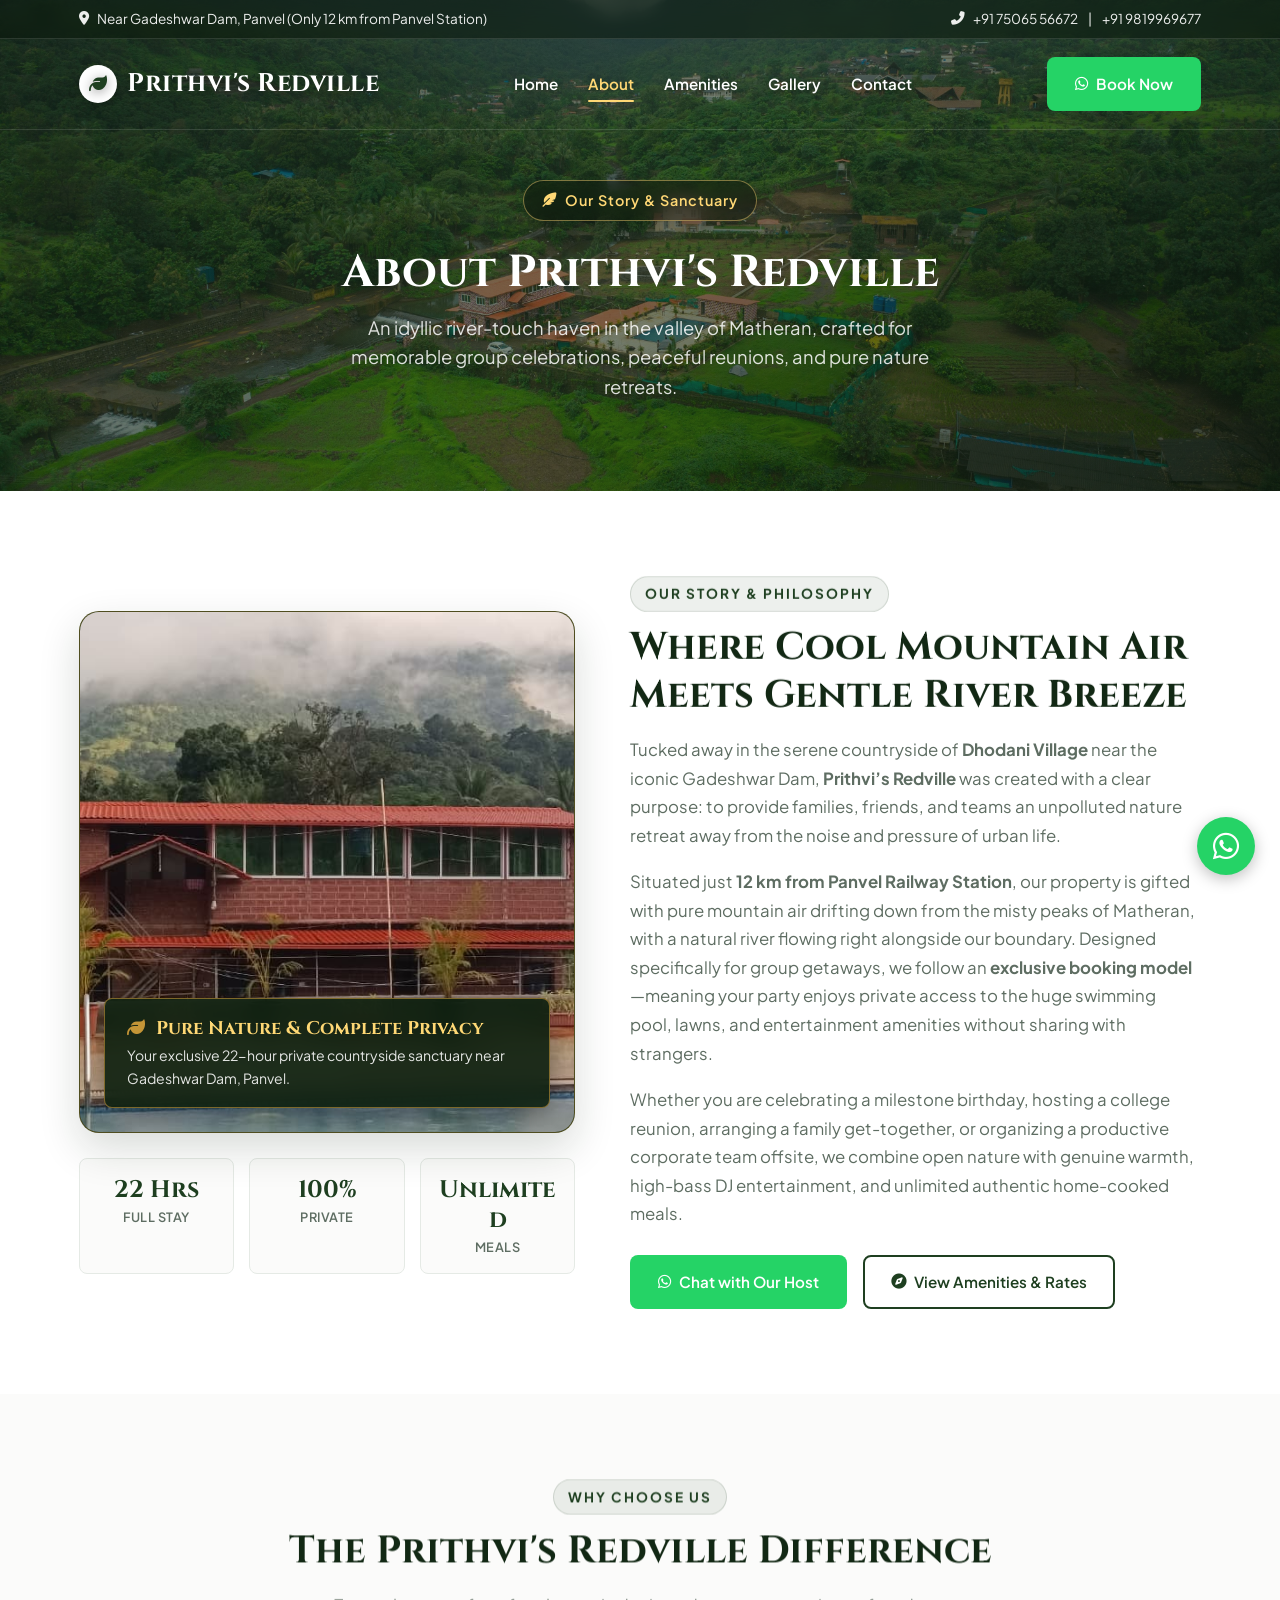
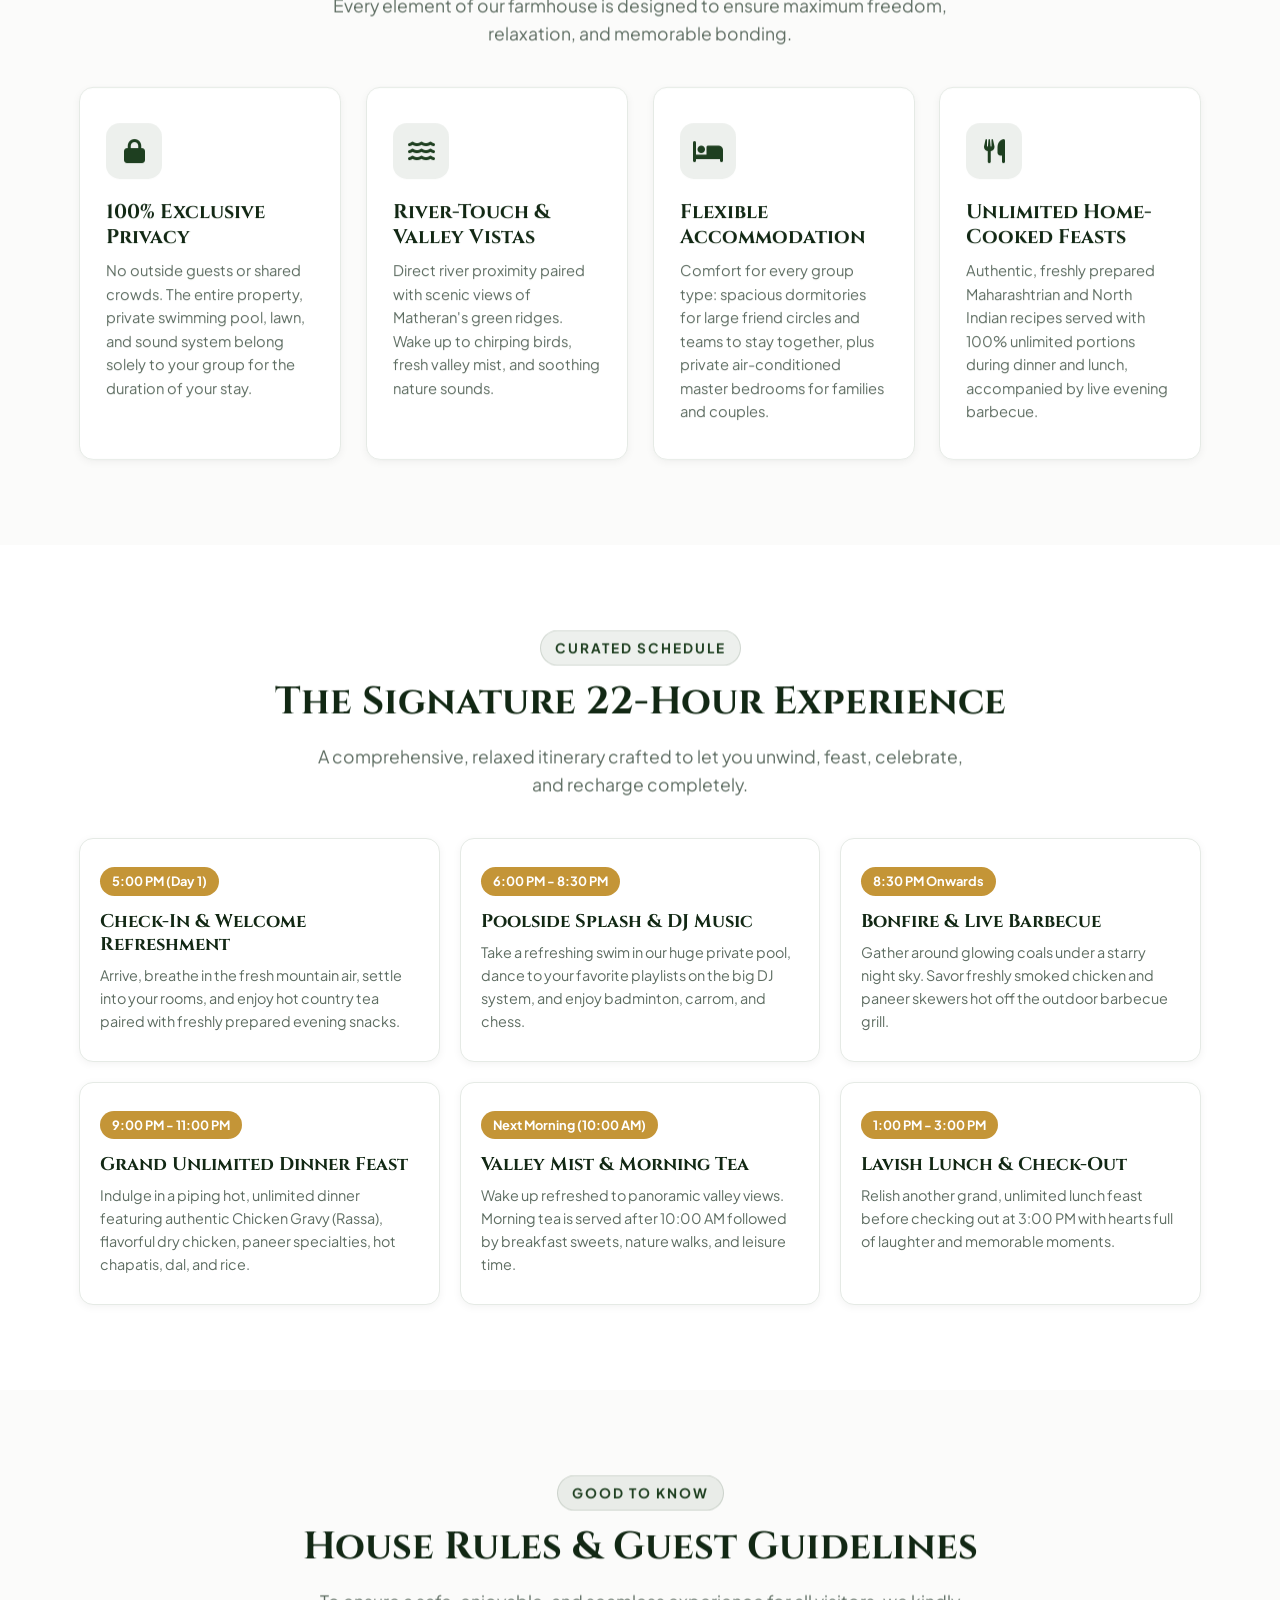
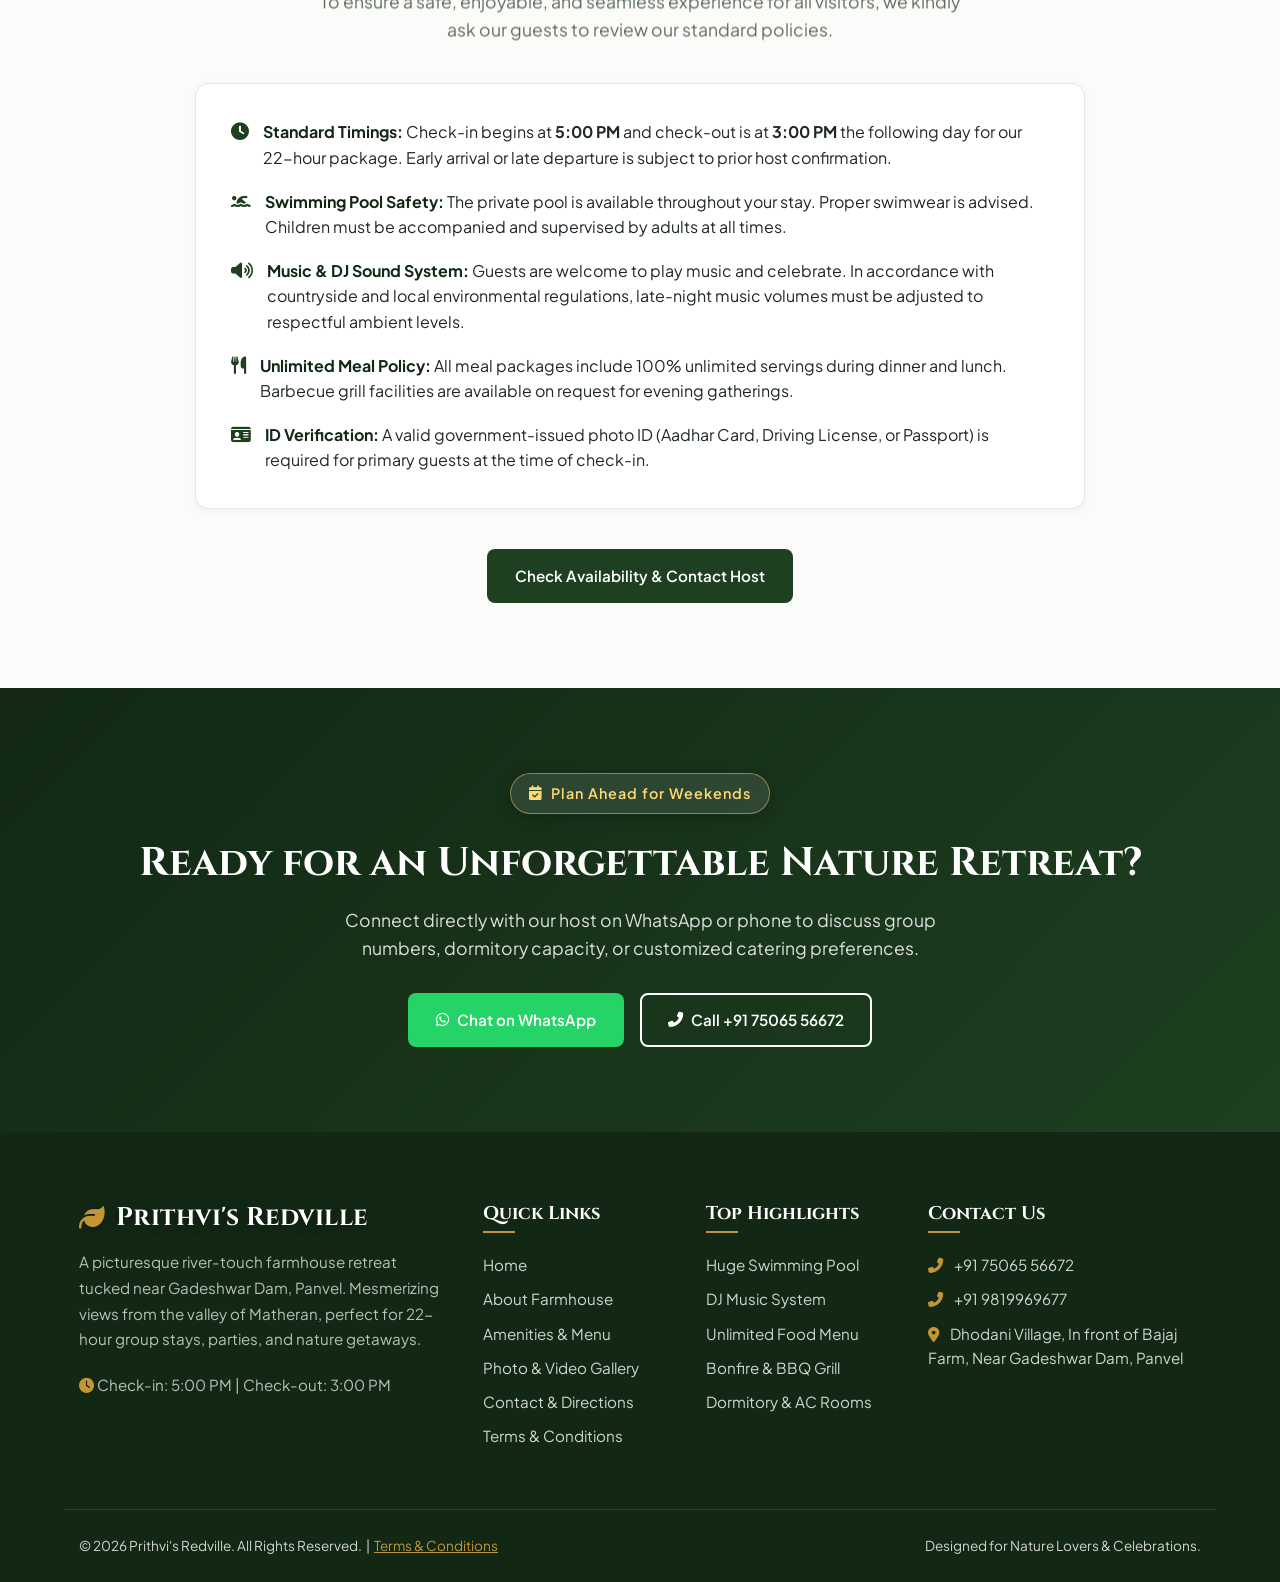
==== commit 43e40182: "Update food menu, morning breakfast timings, add Google review showcase, live Google Map embed, crea" ====
--- a/about.html
+++ b/about.html
@@ -26,7 +26,7 @@
         </div>
         <div class="top-bar-item">
           <i class="fas fa-phone-alt"></i>
-          <a href="tel:9819969677">+91 9819969677</a> &nbsp;|&nbsp; <a href="tel:8976712710">+91 8976712710</a>
+          <a href="tel:7506556672">+91 75065 56672</a> &nbsp;|&nbsp; <a href="tel:9819969677">+91 9819969677</a>
         </div>
       </div>
     </div>
@@ -47,7 +47,7 @@
         </div>
 
         <div class="nav-cta">
-          <a href="https://wa.me/919819969677?text=Hello%20Prithvi's%20Redville,%20I%20am%20interested%20in%20booking%20a%20getaway." target="_blank" class="btn btn-whatsapp">
+          <a href="https://wa.me/917506556672?text=Hello%20Prithvi's%20Redville,%20I%20am%20interested%20in%20booking%20a%20getaway." target="_blank" class="btn btn-whatsapp">
             <i class="fab fa-whatsapp"></i> Book Now
           </a>
           <button class="menu-toggle" id="menuToggle" aria-label="Toggle menu">
@@ -120,7 +120,7 @@
           </p>
 
           <div style="display: flex; gap: 16px; flex-wrap: wrap;">
-            <a href="https://wa.me/919819969677?text=Hi%20Prithvi's%20Redville,%20I%20would%20like%20to%20know%20more%20about%20your%20farmhouse." target="_blank" class="btn btn-whatsapp">
+            <a href="https://wa.me/917506556672?text=Hi%20Prithvi's%20Redville,%20I%20would%20like%20to%20know%20more%20about%20your%20farmhouse." target="_blank" class="btn btn-whatsapp">
               <i class="fab fa-whatsapp"></i> Chat with Our Host
             </a>
             <a href="amenities.html" class="btn btn-outline-dark">
@@ -283,11 +283,11 @@
         Connect directly with our host on WhatsApp or phone to discuss group numbers, dormitory capacity, or customized catering preferences.
       </p>
       <div style="display: flex; gap: 16px; justify-content: center; flex-wrap: wrap;">
-        <a href="https://wa.me/919819969677?text=Hi%20Prithvi's%20Redville,%20I%20would%20like%20to%20enquire%20about%20booking%20dates." target="_blank" class="btn btn-whatsapp">
+        <a href="https://wa.me/917506556672?text=Hi%20Prithvi's%20Redville,%20I%20would%20like%20to%20enquire%20about%20booking%20dates." target="_blank" class="btn btn-whatsapp">
           <i class="fab fa-whatsapp"></i> Chat on WhatsApp
         </a>
-        <a href="tel:9819969677" class="btn btn-outline">
-          <i class="fas fa-phone-alt"></i> Call +91 9819969677
+        <a href="tel:7506556672" class="btn btn-outline">
+          <i class="fas fa-phone-alt"></i> Call +91 75065 56672
         </a>
       </div>
     </div>
@@ -310,6 +310,7 @@
           <li><a href="amenities.html">Amenities & Menu</a></li>
           <li><a href="gallery.html">Photo & Video Gallery</a></li>
           <li><a href="contact.html">Contact & Directions</a></li>
+          <li><a href="terms.html">Terms & Conditions</a></li>
         </ul>
       </div>
 
@@ -327,21 +328,21 @@
       <div>
         <h4 class="footer-title">Contact Us</h4>
         <ul class="footer-links">
+          <li><i class="fas fa-phone-alt" style="color: var(--accent); margin-right: 8px;"></i> <a href="tel:7506556672">+91 75065 56672</a></li>
           <li><i class="fas fa-phone-alt" style="color: var(--accent); margin-right: 8px;"></i> <a href="tel:9819969677">+91 9819969677</a></li>
-          <li><i class="fas fa-phone-alt" style="color: var(--accent); margin-right: 8px;"></i> <a href="tel:8976712710">+91 8976712710</a></li>
           <li><i class="fas fa-map-marker-alt" style="color: var(--accent); margin-right: 8px;"></i> Dhodani Village, In front of Bajaj Farm, Near Gadeshwar Dam, Panvel</li>
         </ul>
       </div>
     </div>
 
     <div class="container footer-bottom">
-      <p>&copy; 2026 Prithvi's Redville. All Rights Reserved.</p>
+      <p>&copy; 2026 Prithvi's Redville. All Rights Reserved. &nbsp;|&nbsp; <a href="terms.html" style="color: var(--accent); text-decoration: underline;">Terms & Conditions</a></p>
       <p>Designed for Nature Lovers & Celebrations.</p>
     </div>
   </footer>
 
   <!-- Floating WhatsApp Icon -->
-  <a href="https://wa.me/919819969677?text=Hello%20Prithvi's%20Redville,%20I%20want%20to%20inquire%20about%20booking." target="_blank" class="floating-whatsapp" aria-label="Chat on WhatsApp">
+  <a href="https://wa.me/917506556672?text=Hello%20Prithvi's%20Redville,%20I%20want%20to%20inquire%20about%20booking." target="_blank" class="floating-whatsapp" aria-label="Chat on WhatsApp">
     <i class="fab fa-whatsapp"></i>
   </a>
 
--- a/style.css
+++ b/style.css
@@ -36,6 +36,25 @@
   max-width: 100%;
 }
 
+/* Top Golden Progress Bar */
+.page-progress-bar {
+  position: fixed;
+  top: 0;
+  left: 0;
+  height: 3px;
+  width: 0%;
+  background: linear-gradient(90deg, #c49537, #ffd875, #25d366);
+  z-index: 100000;
+  transition: width 0.35s cubic-bezier(0.16, 1, 0.3, 1), opacity 0.3s ease;
+  pointer-events: none;
+  box-shadow: 0 0 10px rgba(196, 149, 55, 0.7);
+}
+
+.page-progress-bar.finished {
+  width: 100%;
+  opacity: 0;
+}
+
 body {
   font-family: var(--font-body);
   background-color: var(--bg-light);
@@ -44,6 +63,66 @@
   overflow-x: hidden;
   max-width: 100%;
   position: relative;
+  opacity: 0;
+  transition: opacity 0.35s cubic-bezier(0.16, 1, 0.3, 1);
+}
+
+body.page-loaded {
+  opacity: 1;
+}
+
+body.page-exiting {
+  opacity: 0;
+  transition: opacity 0.22s ease;
+}
+
+/* ========================================================
+   SCROLL-DRIVEN REVEAL ANIMATIONS
+   ======================================================== */
+.reveal {
+  opacity: 0;
+  transform: translateY(28px);
+  transition: opacity 0.7s cubic-bezier(0.16, 1, 0.3, 1), transform 0.7s cubic-bezier(0.16, 1, 0.3, 1);
+  will-change: opacity, transform;
+}
+
+.reveal.revealed {
+  opacity: 1;
+  transform: translateY(0);
+}
+
+.reveal-scale {
+  opacity: 0;
+  transform: scale(0.94);
+  transition: opacity 0.75s cubic-bezier(0.16, 1, 0.3, 1), transform 0.75s cubic-bezier(0.16, 1, 0.3, 1);
+  will-change: opacity, transform;
+}
+
+.reveal-scale.revealed {
+  opacity: 1;
+  transform: scale(1);
+}
+
+/* Staggered Delays for Grid Children */
+.reveal-delay-1 { transition-delay: 0.08s; }
+.reveal-delay-2 { transition-delay: 0.16s; }
+.reveal-delay-3 { transition-delay: 0.24s; }
+.reveal-delay-4 { transition-delay: 0.32s; }
+.reveal-delay-5 { transition-delay: 0.40s; }
+
+/* Reduced Motion Preference */
+@media (prefers-reduced-motion: reduce) {
+  body {
+    opacity: 1 !important;
+    transform: none !important;
+    transition: none !important;
+  }
+  .reveal,
+  .reveal-scale {
+    opacity: 1 !important;
+    transform: none !important;
+    transition: none !important;
+  }
 }
 
 h1, h2, h3, h4, h5, p, span, a {
@@ -1413,24 +1492,51 @@
 .google-badge-container {
   display: inline-flex;
   align-items: center;
+  justify-content: center;
   gap: 12px;
   background: #ffffff;
-  padding: 10px 22px;
+  padding: 10px 24px;
   border-radius: 50px;
   box-shadow: var(--shadow-sm);
   border: 1px solid var(--border-color);
   margin-bottom: 35px;
+  flex-wrap: wrap;
+  max-width: 100%;
+}
+
+.google-badge-left {
+  display: inline-flex;
+  align-items: center;
+  gap: 10px;
 }
 
 .google-stars {
   color: #fbbc04;
-  font-size: 1.1rem;
+  font-size: 1.05rem;
+  white-space: nowrap;
+  display: inline-flex;
+  gap: 2px;
+}
+
+.google-badge-text {
+  color: var(--text-muted);
+  font-size: 0.85rem;
+}
+
+.reviews-carousel-wrapper {
+  position: relative;
+  width: 100%;
 }
 
 .reviews-grid {
   display: grid;
-  grid-template-columns: repeat(auto-fit, minmax(320px, 1fr));
+  grid-template-columns: repeat(auto-fit, minmax(280px, 1fr));
   gap: 25px;
+}
+
+.reviews-carousel-dots,
+.reviews-swipe-hint {
+  display: none;
 }
 
 .review-card {
@@ -1771,6 +1877,12 @@
   margin-bottom: 20px;
 }
 
+.form-row-2col {
+  display: grid;
+  grid-template-columns: 1fr 1fr;
+  gap: 15px;
+}
+
 .form-group label {
   display: block;
   font-size: 0.9rem;
@@ -1781,6 +1893,9 @@
 
 .form-control {
   width: 100%;
+  max-width: 100%;
+  min-width: 0;
+  box-sizing: border-box;
   padding: 12px 16px;
   border-radius: var(--radius-sm);
   border: 1px solid var(--border-color);
@@ -1863,6 +1978,18 @@
 }
 
 /* Floating WhatsApp Button */
+@keyframes pulseAura {
+  0% {
+    box-shadow: 0 4px 15px rgba(0, 0, 0, 0.25), 0 0 0 0 rgba(37, 211, 102, 0.65);
+  }
+  70% {
+    box-shadow: 0 4px 15px rgba(0, 0, 0, 0.25), 0 0 0 15px rgba(37, 211, 102, 0);
+  }
+  100% {
+    box-shadow: 0 4px 15px rgba(0, 0, 0, 0.25), 0 0 0 0 rgba(37, 211, 102, 0);
+  }
+}
+
 .floating-whatsapp {
   position: fixed;
   bottom: 25px;
@@ -1879,6 +2006,7 @@
   box-shadow: 0 4px 15px rgba(0, 0, 0, 0.25);
   z-index: 9999;
   transition: var(--transition);
+  animation: pulseAura 2.6s infinite;
 }
 
 .floating-whatsapp:hover {
@@ -1904,15 +2032,61 @@
   .top-bar {
     display: none;
   }
+
+  /* Compact & Beautiful Mobile Header */
+  .nav-container {
+    padding: 12px 16px;
+  }
+  .brand-logo {
+    font-size: 1.25rem;
+    gap: 8px;
+  }
+  .brand-icon {
+    width: 32px;
+    height: 32px;
+    font-size: 0.95rem;
+  }
+  .nav-cta {
+    gap: 8px;
+  }
+  .nav-cta .btn-whatsapp {
+    padding: 7px 13px;
+    font-size: 0.8rem;
+    font-weight: 600;
+    border-radius: 50px;
+    white-space: nowrap;
+    gap: 5px;
+    box-shadow: 0 3px 10px rgba(37, 211, 102, 0.3);
+  }
+  .nav-cta .btn-whatsapp i {
+    font-size: 0.9rem;
+  }
   .menu-toggle {
-    display: block;
-  }
+    display: flex;
+    align-items: center;
+    justify-content: center;
+    width: 38px;
+    height: 38px;
+    border-radius: 8px;
+    font-size: 1.15rem;
+    background: rgba(30, 63, 32, 0.08);
+    color: var(--primary-dark);
+    border: 1px solid rgba(30, 63, 32, 0.12);
+    cursor: pointer;
+    transition: all 0.25s ease;
+  }
+  .site-header:not(.scrolled) .menu-toggle {
+    background: rgba(255, 255, 255, 0.18);
+    color: #ffffff;
+    border-color: rgba(255, 255, 255, 0.3);
+  }
+
   .nav-links {
     position: fixed;
-    top: 70px;
+    top: 62px;
     left: -100%;
     width: 100%;
-    height: calc(100vh - 70px);
+    height: calc(100vh - 62px);
     background: #ffffff;
     flex-direction: column;
     padding: 30px;
@@ -1941,6 +2115,135 @@
   }
   .booking-bar-form {
     grid-template-columns: 1fr;
+  }
+
+  /* Contact Form Mobile Optimization */
+  .contact-layout {
+    grid-template-columns: 1fr;
+    gap: 30px;
+  }
+  .form-row-2col {
+    grid-template-columns: 1fr;
+    gap: 0;
+  }
+  .contact-card {
+    padding: 24px 18px;
+    border-radius: var(--radius-sm);
+  }
+
+  /* Mobile Google Reviews Compact Horizontal Carousel */
+  .google-badge-container {
+    padding: 8px 18px;
+    border-radius: 30px;
+    gap: 8px;
+    width: auto;
+    max-width: 100%;
+    margin-bottom: 20px;
+  }
+  .google-stars {
+    font-size: 0.95rem;
+  }
+
+  .reviews-carousel-wrapper {
+    position: relative;
+    margin: 0 -15px;
+  }
+
+  .reviews-grid {
+    display: flex;
+    overflow-x: auto;
+    scroll-snap-type: x mandatory;
+    -webkit-overflow-scrolling: touch;
+    gap: 14px;
+    padding: 4px 18px 16px;
+    scrollbar-width: none;
+  }
+
+  .reviews-grid::-webkit-scrollbar {
+    display: none;
+  }
+
+  .review-card {
+    flex: 0 0 78%;
+    min-width: 78%;
+    max-width: 78%;
+    scroll-snap-align: center;
+    border-radius: var(--radius-md);
+    padding: 16px 16px 14px;
+    box-shadow: 0 4px 14px rgba(18, 40, 20, 0.07);
+    border: 1px solid var(--border-color);
+    text-align: left;
+    display: flex;
+    flex-direction: column;
+    justify-content: space-between;
+  }
+
+  .review-stars {
+    margin-bottom: 8px;
+    font-size: 0.82rem;
+  }
+
+  .review-text {
+    font-size: 0.86rem;
+    line-height: 1.48;
+    margin-bottom: 12px;
+    font-style: italic;
+  }
+
+  .reviewer-profile {
+    gap: 10px;
+    padding-top: 10px;
+    border-top: 1px solid rgba(0, 0, 0, 0.06);
+  }
+
+  .reviewer-avatar {
+    width: 32px;
+    height: 32px;
+    font-size: 0.85rem;
+    flex-shrink: 0;
+  }
+
+  .reviewer-info h5 {
+    font-size: 0.86rem;
+    margin-bottom: 1px;
+  }
+
+  .reviewer-info span {
+    font-size: 0.74rem;
+  }
+
+  .reviews-carousel-dots {
+    display: flex;
+    align-items: center;
+    justify-content: center;
+    gap: 6px;
+    margin-top: 4px;
+    margin-bottom: 6px;
+  }
+
+  .review-dot {
+    width: 7px;
+    height: 7px;
+    border-radius: 50%;
+    background: #d4ded5;
+    transition: all 0.3s ease;
+    cursor: pointer;
+  }
+
+  .review-dot.active {
+    width: 20px;
+    border-radius: 10px;
+    background: var(--primary);
+  }
+
+  .reviews-swipe-hint {
+    display: flex;
+    align-items: center;
+    justify-content: center;
+    gap: 6px;
+    font-size: 0.78rem;
+    color: var(--text-muted);
+    margin-bottom: 6px;
   }
 }
 
@@ -2288,17 +2591,26 @@
    ======================================================== */
 .lightbox-modal {
   position: fixed;
+  top: 0;
+  left: 0;
+  right: 0;
+  bottom: 0;
+  width: 100vw;
+  width: 100%;
+  height: 100vh;
+  height: 100dvh;
   inset: 0;
   background: rgba(8, 18, 10, 0.96);
   backdrop-filter: blur(16px);
   -webkit-backdrop-filter: blur(16px);
-  z-index: 10000;
+  z-index: 99999;
   display: flex;
   flex-direction: column;
   opacity: 0;
   pointer-events: none;
   transition: opacity 0.3s ease;
   padding: 16px 24px;
+  box-sizing: border-box;
 }
 
 .lightbox-modal.active {
@@ -2315,6 +2627,7 @@
   margin: 0 auto;
   padding: 6px 0;
   color: #ffffff;
+  flex-shrink: 0;
 }
 
 .lightbox-counter {
@@ -2366,6 +2679,7 @@
   width: 100%;
   margin: 0 auto;
   overflow: hidden;
+  min-height: 0; /* Crucial for flex child shrink */
 }
 
 .lightbox-media-container {
@@ -2374,24 +2688,42 @@
   display: flex;
   align-items: center;
   justify-content: center;
+  position: relative;
 }
 
 .lightbox-media-container img {
   max-width: 100%;
   max-height: 74vh;
+  width: auto;
+  height: auto;
   object-fit: contain;
   border-radius: 10px;
   box-shadow: 0 16px 50px rgba(0, 0, 0, 0.6);
   user-select: none;
+  animation: lightboxMediaIn 0.25s cubic-bezier(0.16, 1, 0.3, 1);
 }
 
 .lightbox-media-container video {
   max-width: 100%;
   max-height: 74vh;
+  width: auto;
+  height: auto;
   border-radius: 10px;
   box-shadow: 0 16px 50px rgba(0, 0, 0, 0.6);
   outline: none;
   background: #000000;
+  animation: lightboxMediaIn 0.25s cubic-bezier(0.16, 1, 0.3, 1);
+}
+
+@keyframes lightboxMediaIn {
+  from {
+    opacity: 0;
+    transform: scale(0.96);
+  }
+  to {
+    opacity: 1;
+    transform: scale(1);
+  }
 }
 
 .lightbox-arrow {
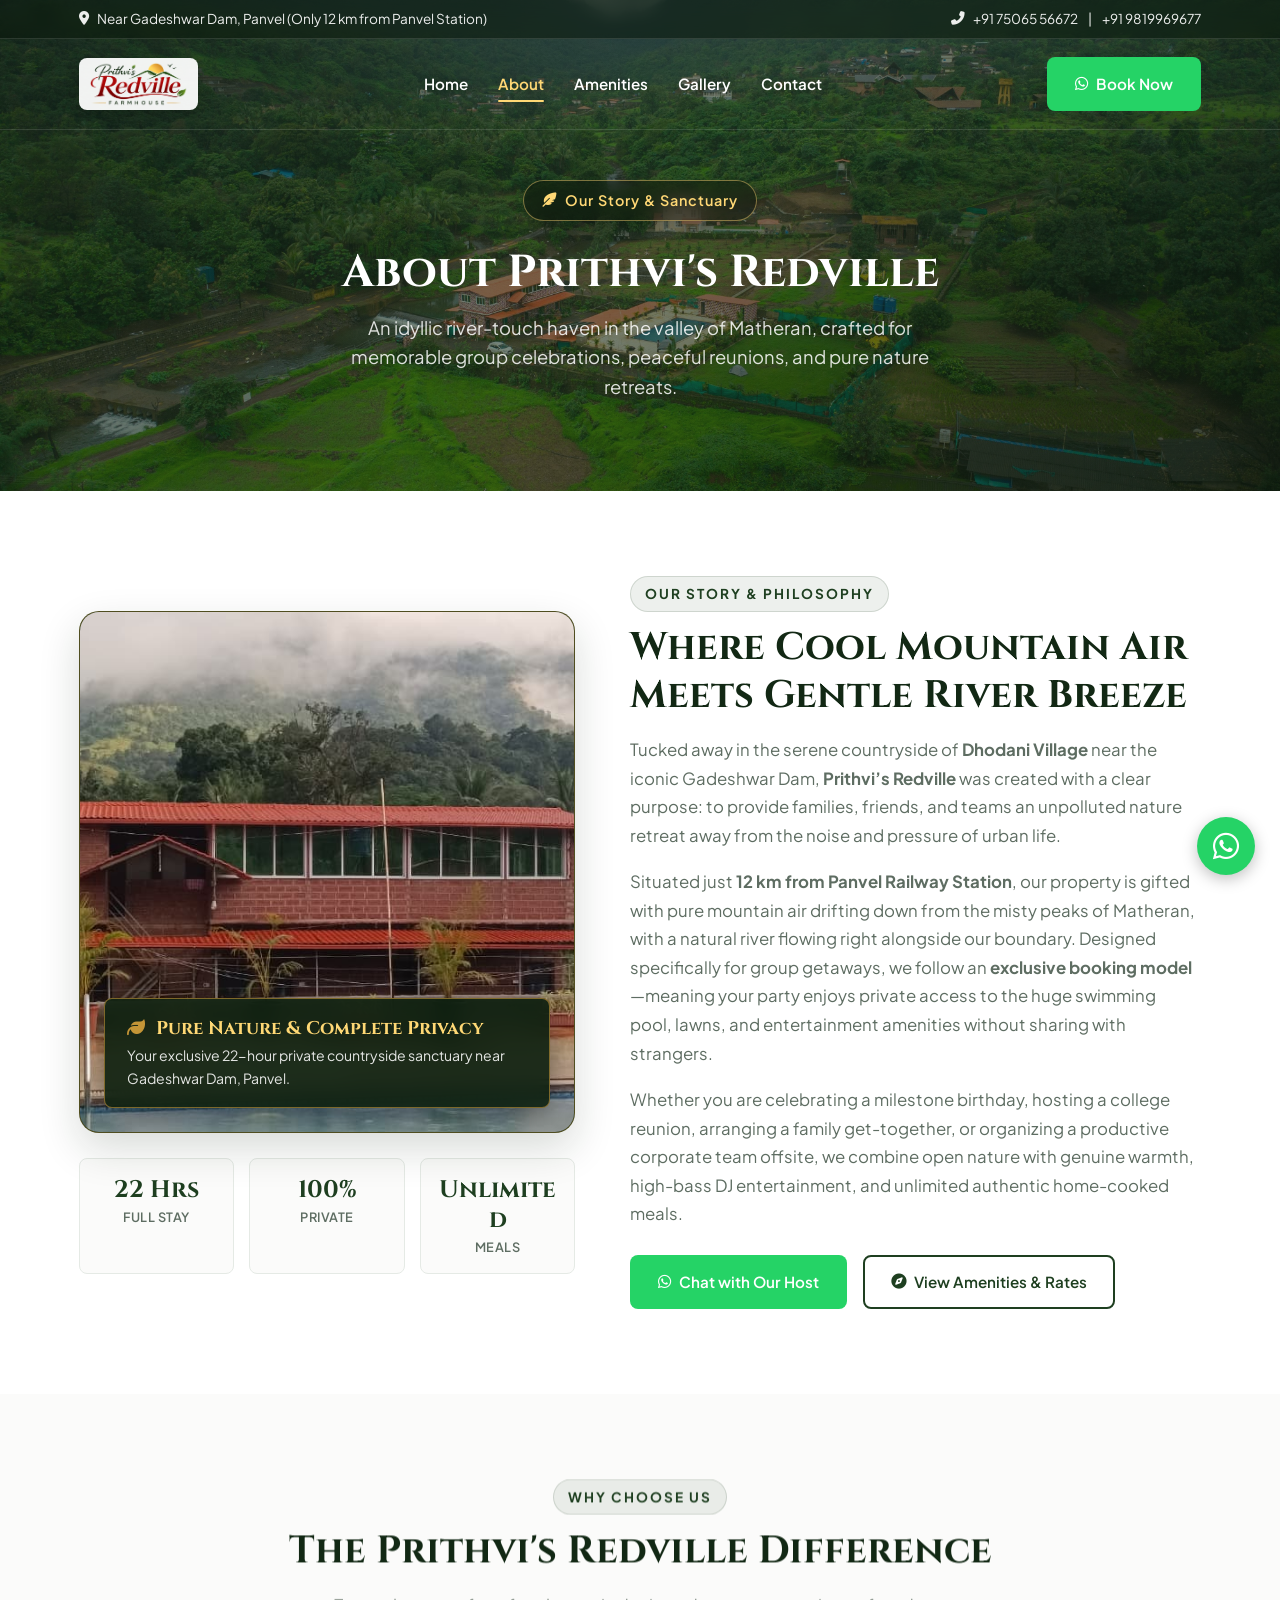
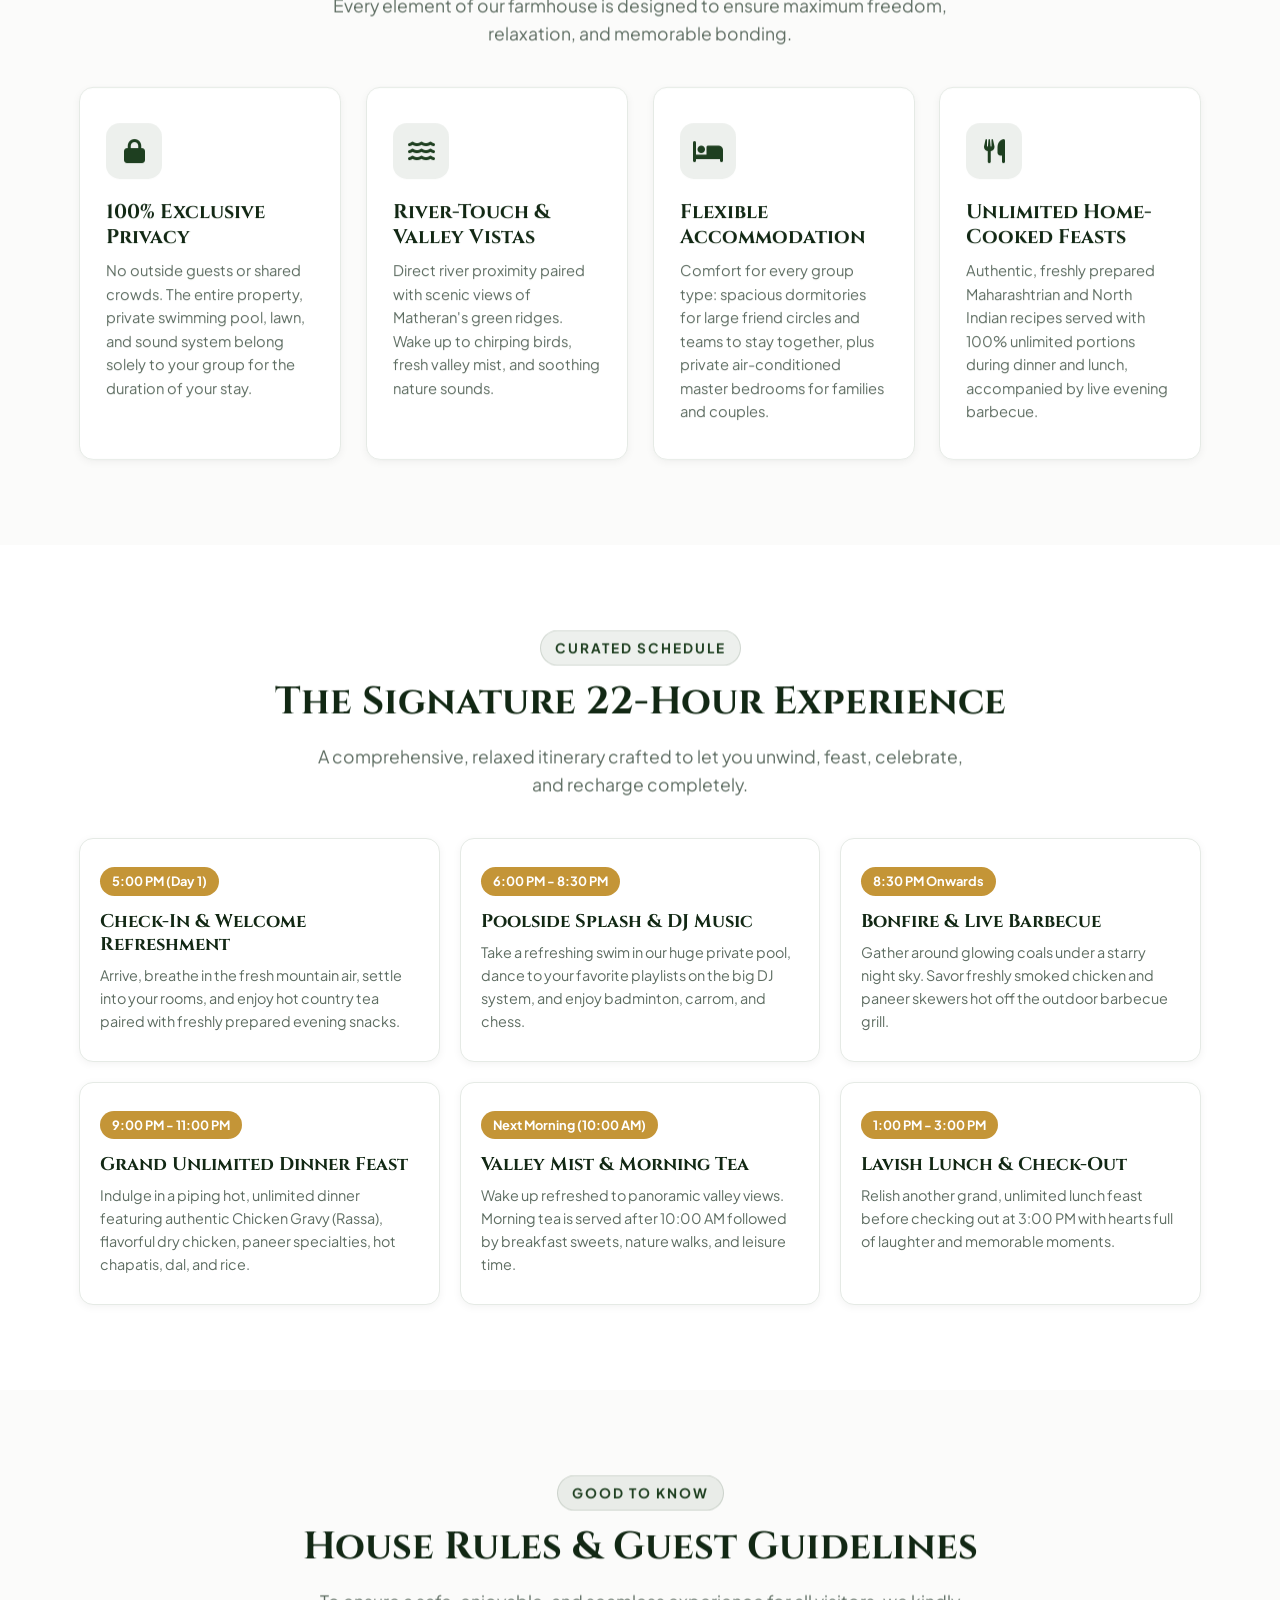
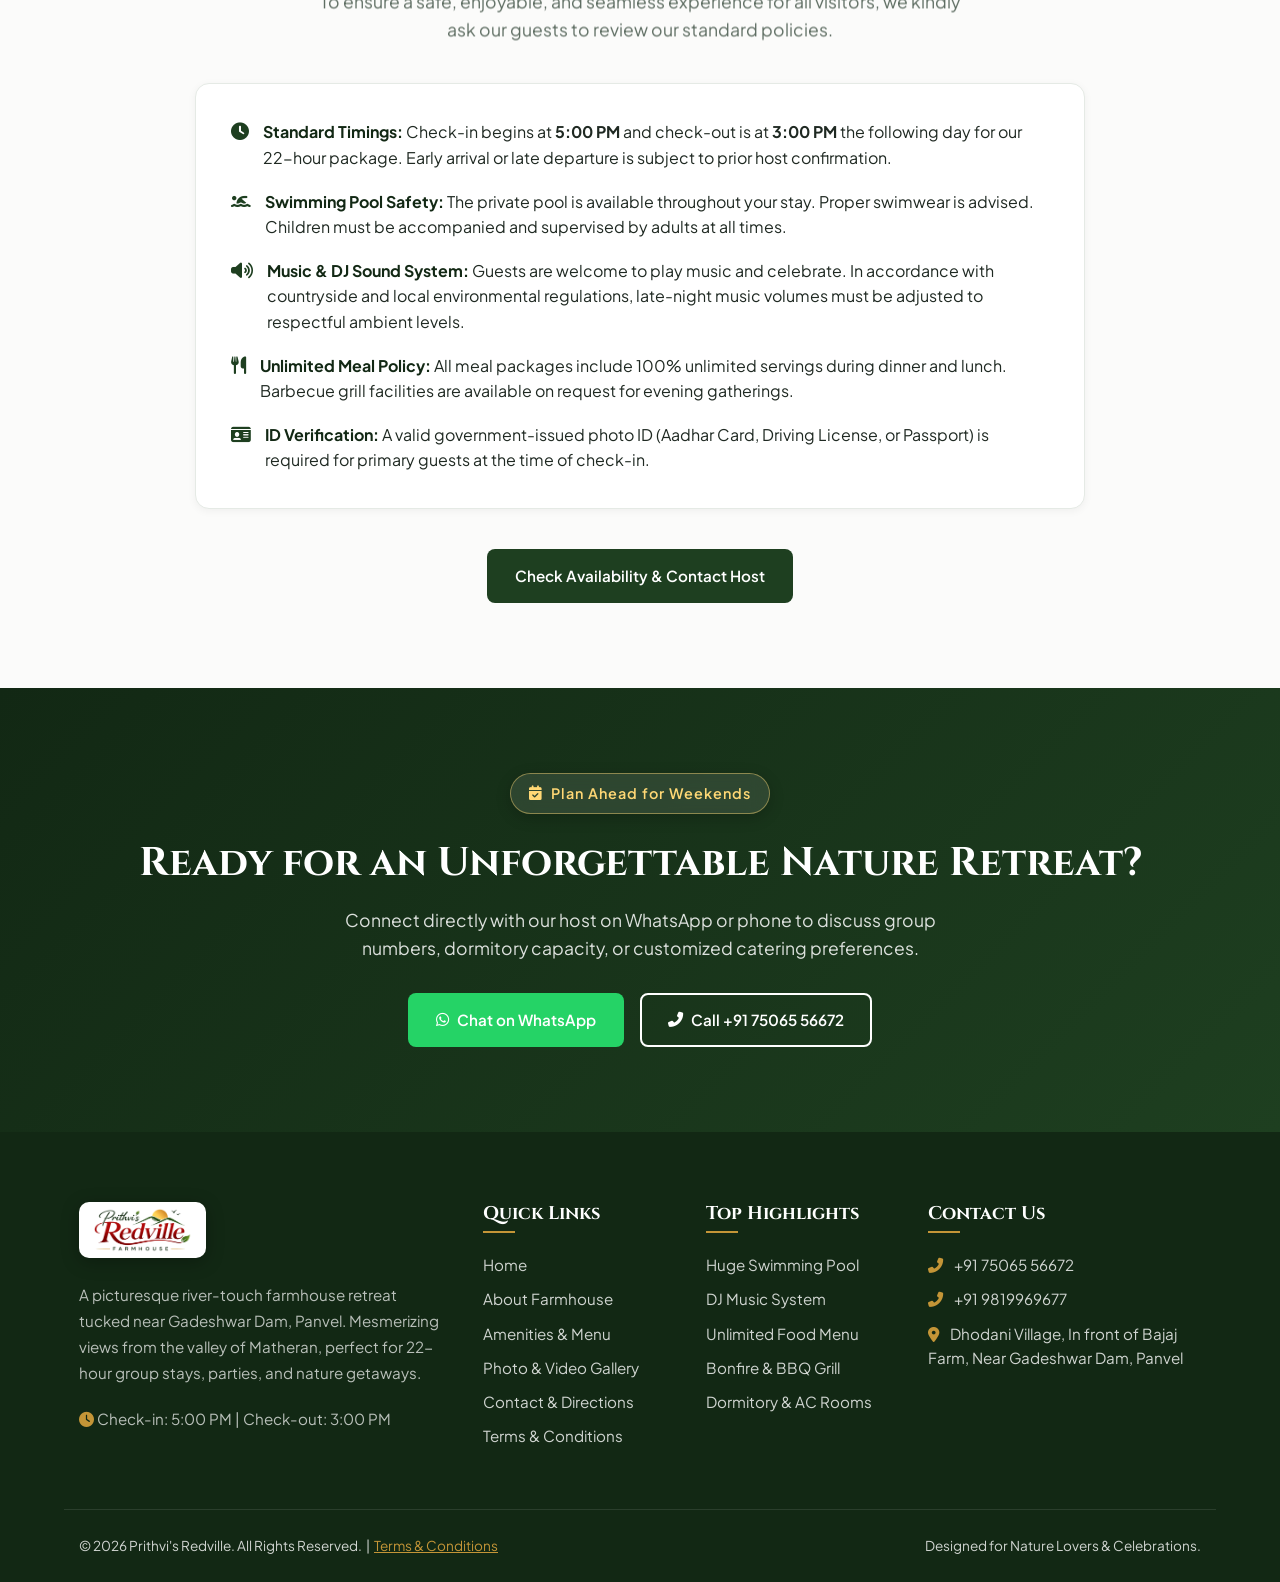
==== commit e7a19a18: "Add official farmhouse logo across website, fix CTA button spacing, and upgrade amenities reviews to" ====
--- a/about.html
+++ b/about.html
@@ -13,6 +13,7 @@
   <link rel="stylesheet" href="https://cdnjs.cloudflare.com/ajax/libs/font-awesome/6.5.1/css/all.min.css">
   
   <link rel="stylesheet" href="style.css">
+  <link rel="icon" type="image/png" href="images/favicon.png">
 </head>
 <body>
 
@@ -33,9 +34,8 @@
 
     <nav class="navbar" id="mainNavbar">
       <div class="container nav-container">
-        <a href="index.html" class="brand-logo">
-          <span class="brand-icon"><i class="fas fa-leaf"></i></span>
-          <span>Prithvi's Redville</span>
+        <a href="index.html" class="brand-logo" aria-label="Prithvi's Redville Farmhouse Home">
+          <img src="images/logo.png" alt="Prithvi's Redville Farmhouse" class="brand-logo-img">
         </a>
 
         <div class="nav-links" id="navLinks">
@@ -297,7 +297,9 @@
   <footer class="footer">
     <div class="container footer-grid">
       <div class="footer-brand">
-        <h3 class="brand-logo" style="color: #fff;"><i class="fas fa-leaf" style="color: var(--accent);"></i> Prithvi's Redville</h3>
+        <a href="index.html" class="footer-logo-link" aria-label="Prithvi's Redville Farmhouse Home">
+          <img src="images/logo.png" alt="Prithvi's Redville Farmhouse" class="footer-logo-img">
+        </a>
         <p>A picturesque river-touch farmhouse retreat tucked near Gadeshwar Dam, Panvel. Mesmerizing views from the valley of Matheran, perfect for 22-hour group stays, parties, and nature getaways.</p>
         <p><i class="fas fa-clock" style="color: var(--accent);"></i> Check-in: 5:00 PM | Check-out: 3:00 PM</p>
       </div>
--- a/style.css
+++ b/style.css
@@ -322,11 +322,24 @@
   display: flex;
   align-items: center;
   gap: 10px;
-  font-size: 1.6rem;
-  color: #ffffff; /* Crisp white at top */
-  letter-spacing: 0.5px;
-  text-shadow: 0 2px 12px rgba(0, 0, 0, 0.4);
+  text-decoration: none;
   transition: var(--transition);
+}
+
+.brand-logo-img {
+  height: 52px;
+  width: auto;
+  max-width: 195px;
+  object-fit: contain;
+  display: block;
+  transition: transform 0.3s ease, filter 0.3s ease;
+}
+
+.site-header:not(.scrolled) .brand-logo-img {
+  background: rgba(255, 255, 255, 0.94);
+  padding: 4px 10px;
+  border-radius: 8px;
+  box-shadow: 0 4px 14px rgba(0, 0, 0, 0.2);
 }
 
 .brand-icon {
@@ -416,6 +429,12 @@
 .site-header.scrolled .brand-logo {
   color: var(--primary-dark);
   text-shadow: none;
+}
+
+.site-header.scrolled .brand-logo-img {
+  background: transparent;
+  padding: 0;
+  box-shadow: none;
 }
 
 .site-header.scrolled .brand-icon {
@@ -1497,17 +1516,28 @@
   background: #ffffff;
   padding: 10px 24px;
   border-radius: 50px;
-  box-shadow: var(--shadow-sm);
+  box-shadow: 0 4px 14px rgba(0, 0, 0, 0.06);
   border: 1px solid var(--border-color);
-  margin-bottom: 35px;
+  margin-bottom: 30px;
   flex-wrap: wrap;
-  max-width: 100%;
+  max-width: 95%;
+  text-decoration: none;
+  transition: all 0.25s ease;
+  cursor: pointer;
+}
+
+.google-badge-container:hover {
+  box-shadow: 0 8px 24px rgba(66, 133, 244, 0.18);
+  border-color: #4285f4;
+  transform: translateY(-2px);
 }
 
 .google-badge-left {
   display: inline-flex;
   align-items: center;
-  gap: 10px;
+  gap: 8px;
+  white-space: nowrap;
+  flex-shrink: 0;
 }
 
 .google-stars {
@@ -1516,38 +1546,134 @@
   white-space: nowrap;
   display: inline-flex;
   gap: 2px;
+  flex-shrink: 0;
 }
 
 .google-badge-text {
   color: var(--text-muted);
   font-size: 0.85rem;
-}
-
+  white-space: nowrap;
+  flex-shrink: 0;
+}
+
+/* Reviews Carousel Wrapper & Navigation */
 .reviews-carousel-wrapper {
   position: relative;
   width: 100%;
+  max-width: 1200px;
+  margin: 0 auto;
+  padding: 0 6px;
 }
 
 .reviews-grid {
-  display: grid;
-  grid-template-columns: repeat(auto-fit, minmax(280px, 1fr));
-  gap: 25px;
-}
-
-.reviews-carousel-dots,
+  display: flex;
+  overflow-x: auto;
+  scroll-snap-type: x mandatory;
+  -webkit-overflow-scrolling: touch;
+  scroll-behavior: smooth;
+  scrollbar-width: none;
+  gap: 24px;
+  padding: 12px 6px 22px;
+  margin: 0;
+}
+
+.reviews-grid::-webkit-scrollbar {
+  display: none;
+}
+
+.reviews-carousel-dots {
+  display: flex;
+  align-items: center;
+  justify-content: center;
+  gap: 8px;
+  margin-top: 12px;
+  margin-bottom: 6px;
+}
+
+.review-dot {
+  width: 8px;
+  height: 8px;
+  border-radius: 50%;
+  background: #d4ded5;
+  transition: all 0.3s ease;
+  cursor: pointer;
+  border: none;
+  padding: 0;
+}
+
+.review-dot.active {
+  width: 24px;
+  border-radius: 12px;
+  background: var(--primary);
+}
+
 .reviews-swipe-hint {
   display: none;
+  align-items: center;
+  justify-content: center;
+  gap: 6px;
+  color: var(--text-muted);
+  font-size: 0.8rem;
+  margin-top: 6px;
+}
+
+/* Carousel Prev & Next Nav Buttons */
+.reviews-nav-btn {
+  position: absolute;
+  top: 45%;
+  transform: translateY(-50%);
+  width: 44px;
+  height: 44px;
+  border-radius: 50%;
+  background: #ffffff;
+  border: 1px solid var(--border-color);
+  color: var(--primary-dark);
+  box-shadow: 0 4px 16px rgba(0, 0, 0, 0.12);
+  display: flex;
+  align-items: center;
+  justify-content: center;
+  font-size: 1rem;
+  cursor: pointer;
+  z-index: 10;
+  transition: all 0.25s ease;
+}
+
+.reviews-nav-btn:hover {
+  background: var(--primary);
+  color: #ffffff;
+  border-color: var(--primary);
+  box-shadow: 0 6px 20px rgba(18, 40, 20, 0.24);
+  transform: translateY(-50%) scale(1.08);
+}
+
+.reviews-nav-btn:active {
+  transform: translateY(-50%) scale(0.95);
+}
+
+.reviews-nav-prev {
+  left: -20px;
+}
+
+.reviews-nav-next {
+  right: -20px;
 }
 
 .review-card {
+  flex: 0 0 calc((100% - 48px) / 3);
+  min-width: calc((100% - 48px) / 3);
+  max-width: calc((100% - 48px) / 3);
+  scroll-snap-align: start;
   background: #ffffff;
   border: 1px solid var(--border-color);
   border-radius: var(--radius-md);
-  padding: 32px 28px;
-  box-shadow: var(--shadow-sm);
-  transition: var(--transition);
+  padding: 30px 26px;
+  box-shadow: 0 4px 16px rgba(0, 0, 0, 0.05);
+  transition: transform 0.3s ease, box-shadow 0.3s ease, border-color 0.3s ease;
   display: flex;
   flex-direction: column;
+  justify-content: space-between;
+  text-align: left;
+  box-sizing: border-box;
 }
 
 .review-card:hover {
@@ -1933,6 +2059,33 @@
   margin-bottom: 15px;
 }
 
+.footer-logo-link {
+  display: inline-block;
+  margin-bottom: 18px;
+  text-decoration: none;
+}
+
+.footer-logo-img {
+  height: 56px;
+  width: auto;
+  max-width: 210px;
+  object-fit: contain;
+  background: #ffffff;
+  padding: 6px 14px;
+  border-radius: 10px;
+  display: block;
+  box-shadow: 0 4px 18px rgba(0, 0, 0, 0.28);
+}
+
+.hero-cta-group {
+  display: flex;
+  gap: 16px;
+  justify-content: center;
+  align-items: center;
+  flex-wrap: wrap;
+  margin-top: 15px;
+}
+
 .footer-brand p {
   color: rgba(255, 255, 255, 0.7);
   line-height: 1.7;
@@ -2026,6 +2179,18 @@
   .booking-bar-form {
     grid-template-columns: 1fr 1fr;
   }
+  .review-card {
+    flex: 0 0 calc((100% - 24px) / 2);
+    min-width: calc((100% - 24px) / 2);
+    max-width: calc((100% - 24px) / 2);
+    padding: 24px 20px;
+  }
+  .reviews-nav-prev {
+    left: -12px;
+  }
+  .reviews-nav-next {
+    right: -12px;
+  }
 }
 
 @media (max-width: 768px) {
@@ -2040,6 +2205,30 @@
   .brand-logo {
     font-size: 1.25rem;
     gap: 8px;
+  }
+  .brand-logo-img {
+    height: 38px;
+    max-width: 145px;
+  }
+  .site-header:not(.scrolled) .brand-logo-img {
+    padding: 3px 6px;
+    border-radius: 6px;
+  }
+  .footer-logo-img {
+    height: 48px;
+    max-width: 175px;
+  }
+  .hero-cta-group {
+    flex-direction: column;
+    gap: 12px;
+    width: 100%;
+    max-width: 320px;
+    margin: 15px auto 0;
+  }
+  .hero-cta-group .btn {
+    width: 100%;
+    text-align: center;
+    justify-content: center;
   }
   .brand-icon {
     width: 32px;
@@ -2133,20 +2322,34 @@
 
   /* Mobile Google Reviews Compact Horizontal Carousel */
   .google-badge-container {
-    padding: 8px 18px;
-    border-radius: 30px;
-    gap: 8px;
+    padding: 8px 16px;
+    border-radius: 40px;
+    gap: 6px 10px;
     width: auto;
-    max-width: 100%;
+    max-width: 95%;
     margin-bottom: 20px;
   }
+  .google-badge-left {
+    font-size: 0.95rem;
+    gap: 7px;
+    white-space: nowrap;
+    flex-shrink: 0;
+  }
   .google-stars {
-    font-size: 0.95rem;
+    font-size: 0.92rem;
+    white-space: nowrap;
+    flex-shrink: 0;
+  }
+  .google-badge-text {
+    font-size: 0.78rem;
+    white-space: nowrap;
+    flex-shrink: 0;
   }
 
   .reviews-carousel-wrapper {
     position: relative;
-    margin: 0 -15px;
+    margin: 0 -12px;
+    padding: 0;
   }
 
   .reviews-grid {
@@ -2155,7 +2358,7 @@
     scroll-snap-type: x mandatory;
     -webkit-overflow-scrolling: touch;
     gap: 14px;
-    padding: 4px 18px 16px;
+    padding: 6px 14px 18px;
     scrollbar-width: none;
   }
 
@@ -2164,13 +2367,13 @@
   }
 
   .review-card {
-    flex: 0 0 78%;
-    min-width: 78%;
-    max-width: 78%;
+    flex: 0 0 84%;
+    min-width: 84%;
+    max-width: 84%;
     scroll-snap-align: center;
     border-radius: var(--radius-md);
-    padding: 16px 16px 14px;
-    box-shadow: 0 4px 14px rgba(18, 40, 20, 0.07);
+    padding: 20px 18px 16px;
+    box-shadow: 0 4px 14px rgba(18, 40, 20, 0.08);
     border: 1px solid var(--border-color);
     text-align: left;
     display: flex;
@@ -2180,36 +2383,52 @@
 
   .review-stars {
     margin-bottom: 8px;
-    font-size: 0.82rem;
+    font-size: 0.85rem;
   }
 
   .review-text {
-    font-size: 0.86rem;
-    line-height: 1.48;
-    margin-bottom: 12px;
+    font-size: 0.88rem;
+    line-height: 1.5;
+    margin-bottom: 14px;
     font-style: italic;
   }
 
   .reviewer-profile {
-    gap: 10px;
+    gap: 12px;
     padding-top: 10px;
     border-top: 1px solid rgba(0, 0, 0, 0.06);
   }
 
   .reviewer-avatar {
-    width: 32px;
-    height: 32px;
+    width: 36px;
+    height: 36px;
+    font-size: 0.9rem;
+    flex-shrink: 0;
+  }
+
+  .reviewer-info h5 {
+    font-size: 0.88rem;
+    margin-bottom: 1px;
+  }
+
+  .reviewer-info span {
+    font-size: 0.75rem;
+  }
+
+  .reviews-nav-btn {
+    width: 36px;
+    height: 36px;
     font-size: 0.85rem;
-    flex-shrink: 0;
-  }
-
-  .reviewer-info h5 {
-    font-size: 0.86rem;
-    margin-bottom: 1px;
-  }
-
-  .reviewer-info span {
-    font-size: 0.74rem;
+    background: rgba(255, 255, 255, 0.95);
+    box-shadow: 0 2px 10px rgba(0, 0, 0, 0.16);
+  }
+
+  .reviews-nav-prev {
+    left: 2px;
+  }
+
+  .reviews-nav-next {
+    right: 2px;
   }
 
   .reviews-carousel-dots {
@@ -2217,7 +2436,7 @@
     align-items: center;
     justify-content: center;
     gap: 6px;
-    margin-top: 4px;
+    margin-top: 6px;
     margin-bottom: 6px;
   }
 
@@ -2241,7 +2460,7 @@
     align-items: center;
     justify-content: center;
     gap: 6px;
-    font-size: 0.78rem;
+    font-size: 0.76rem;
     color: var(--text-muted);
     margin-bottom: 6px;
   }
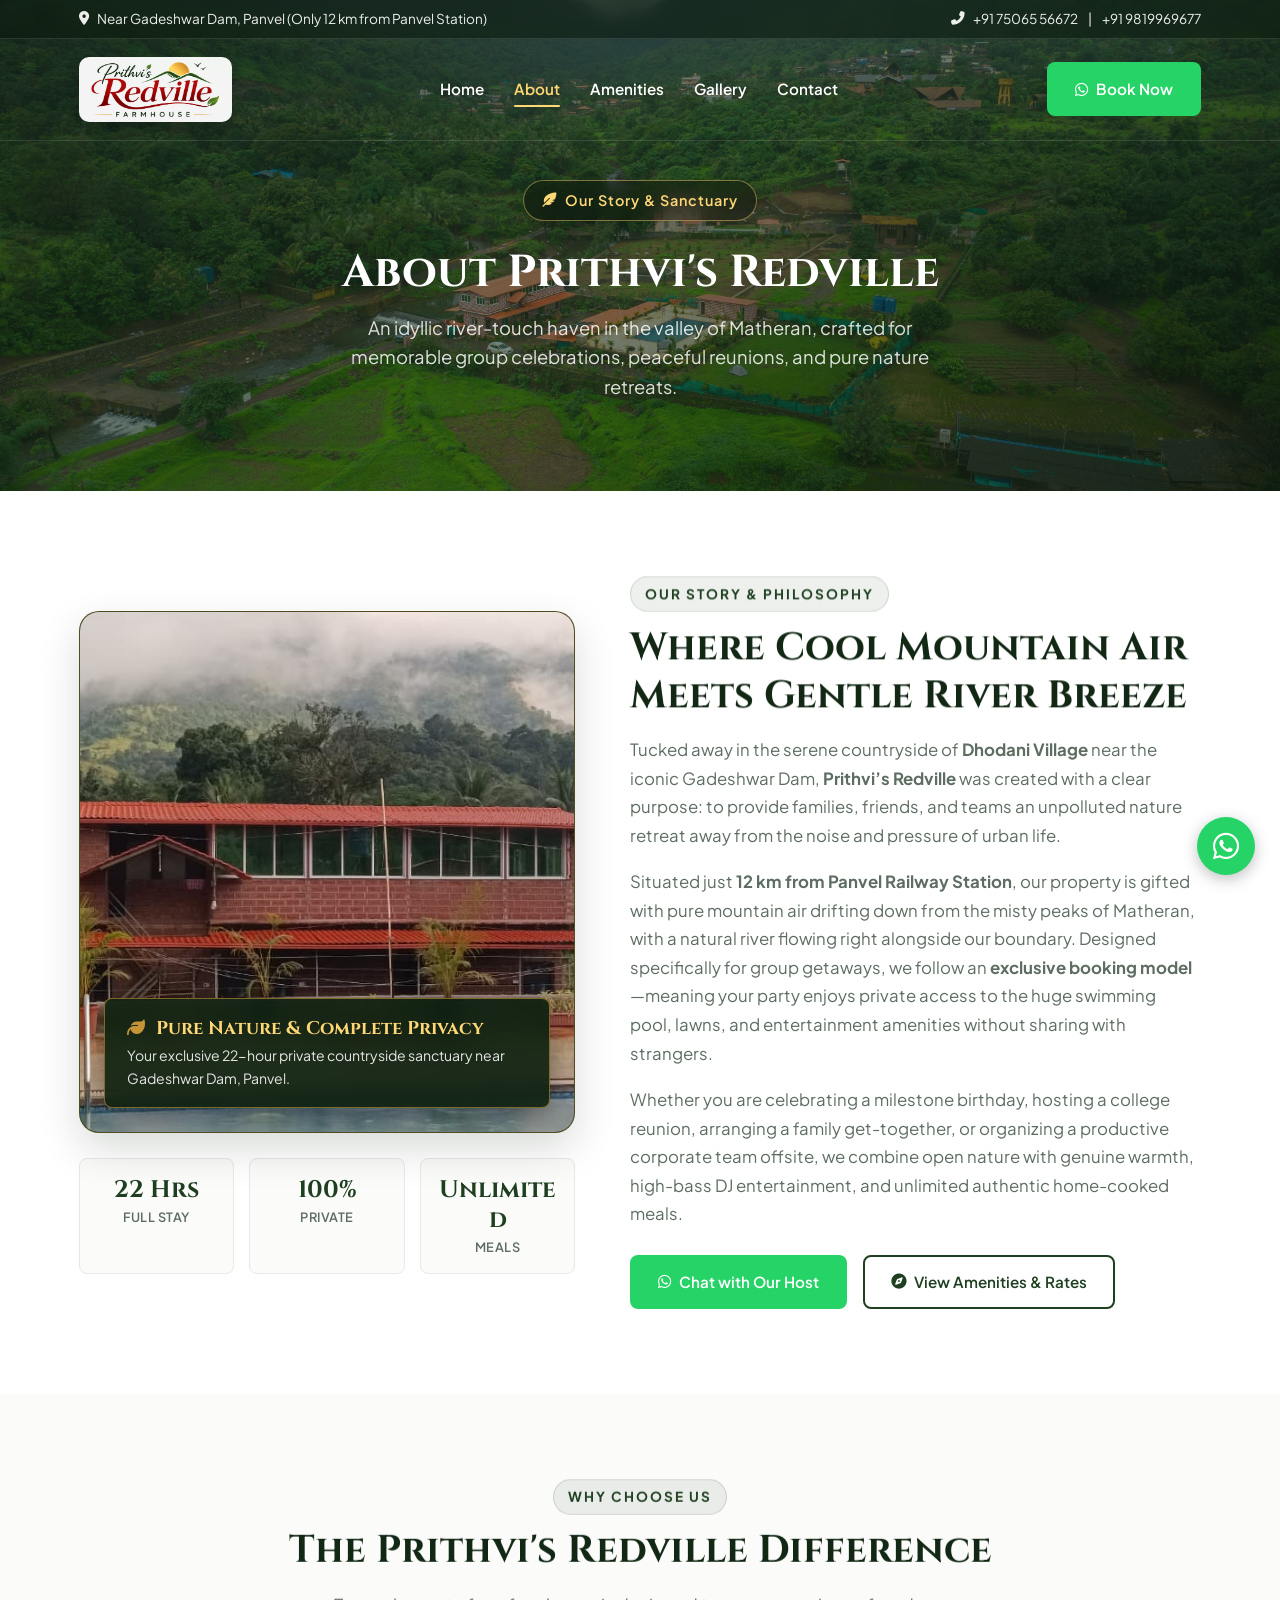
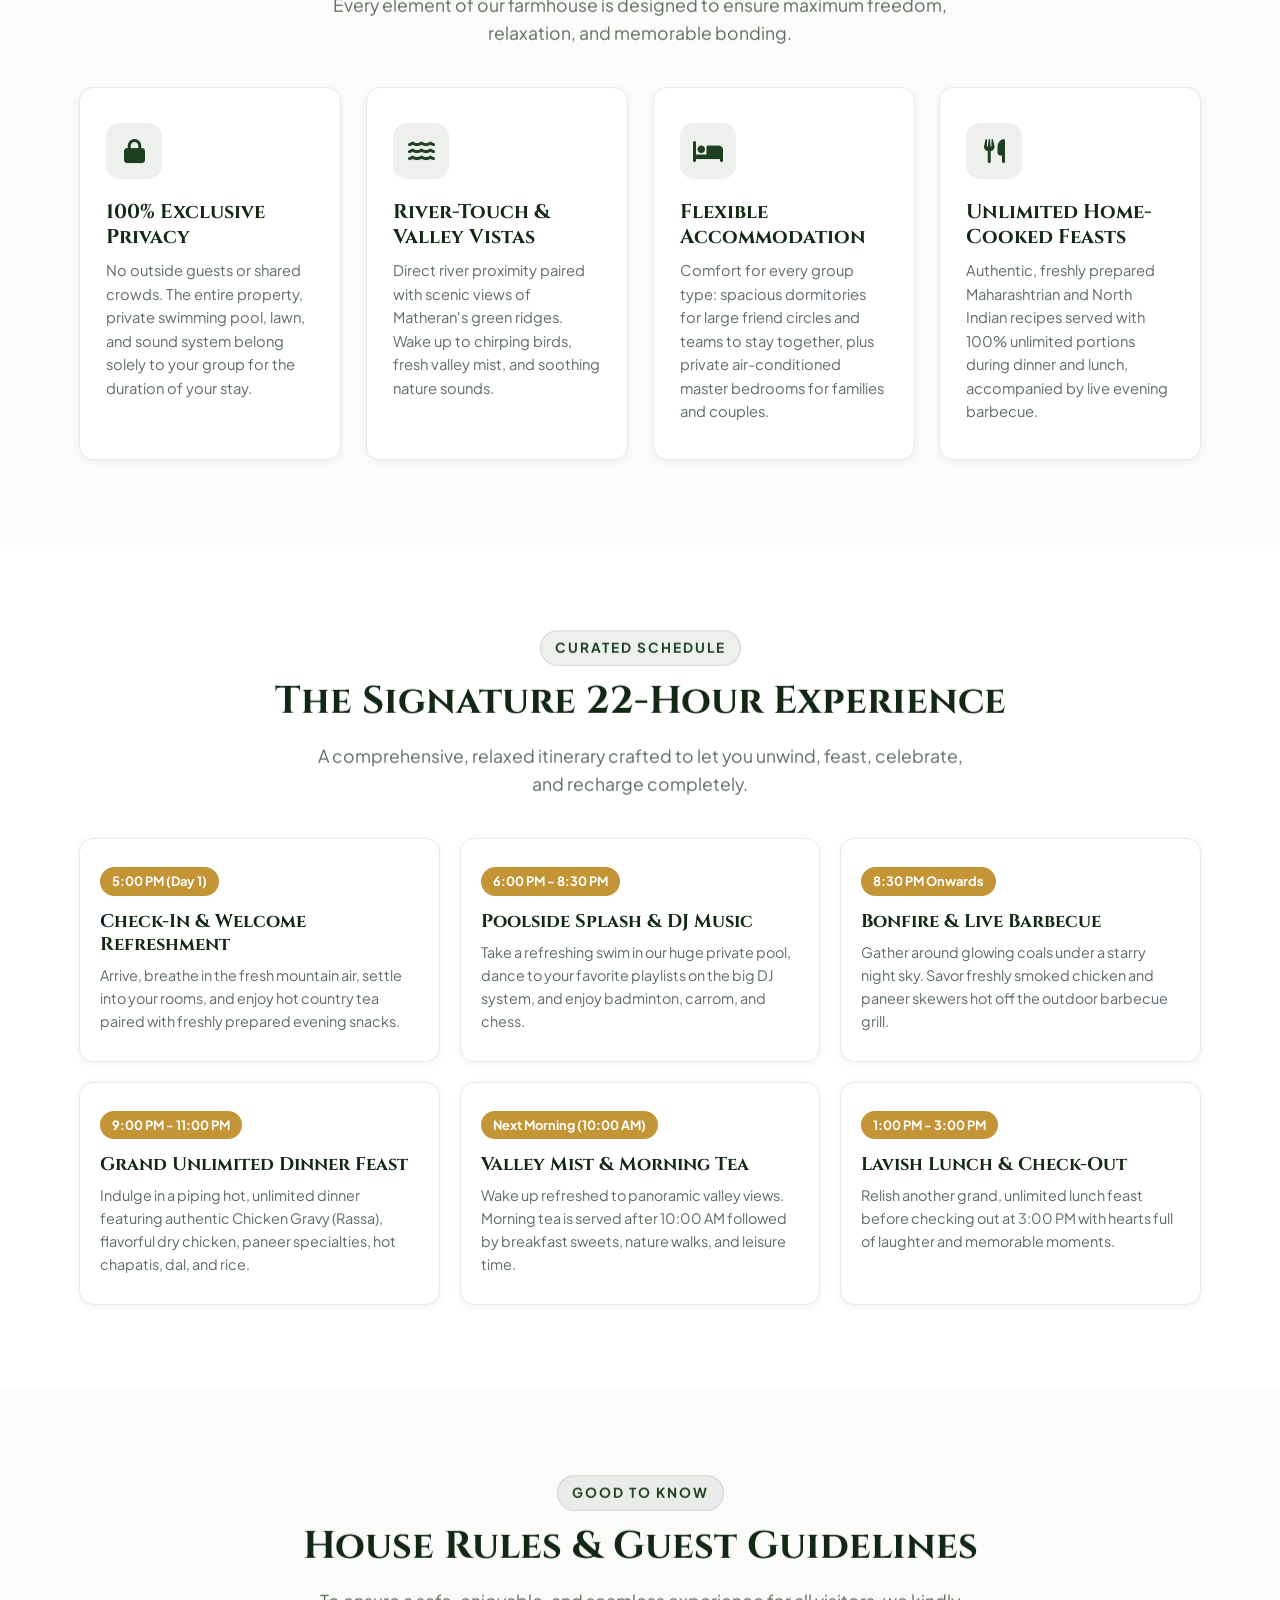
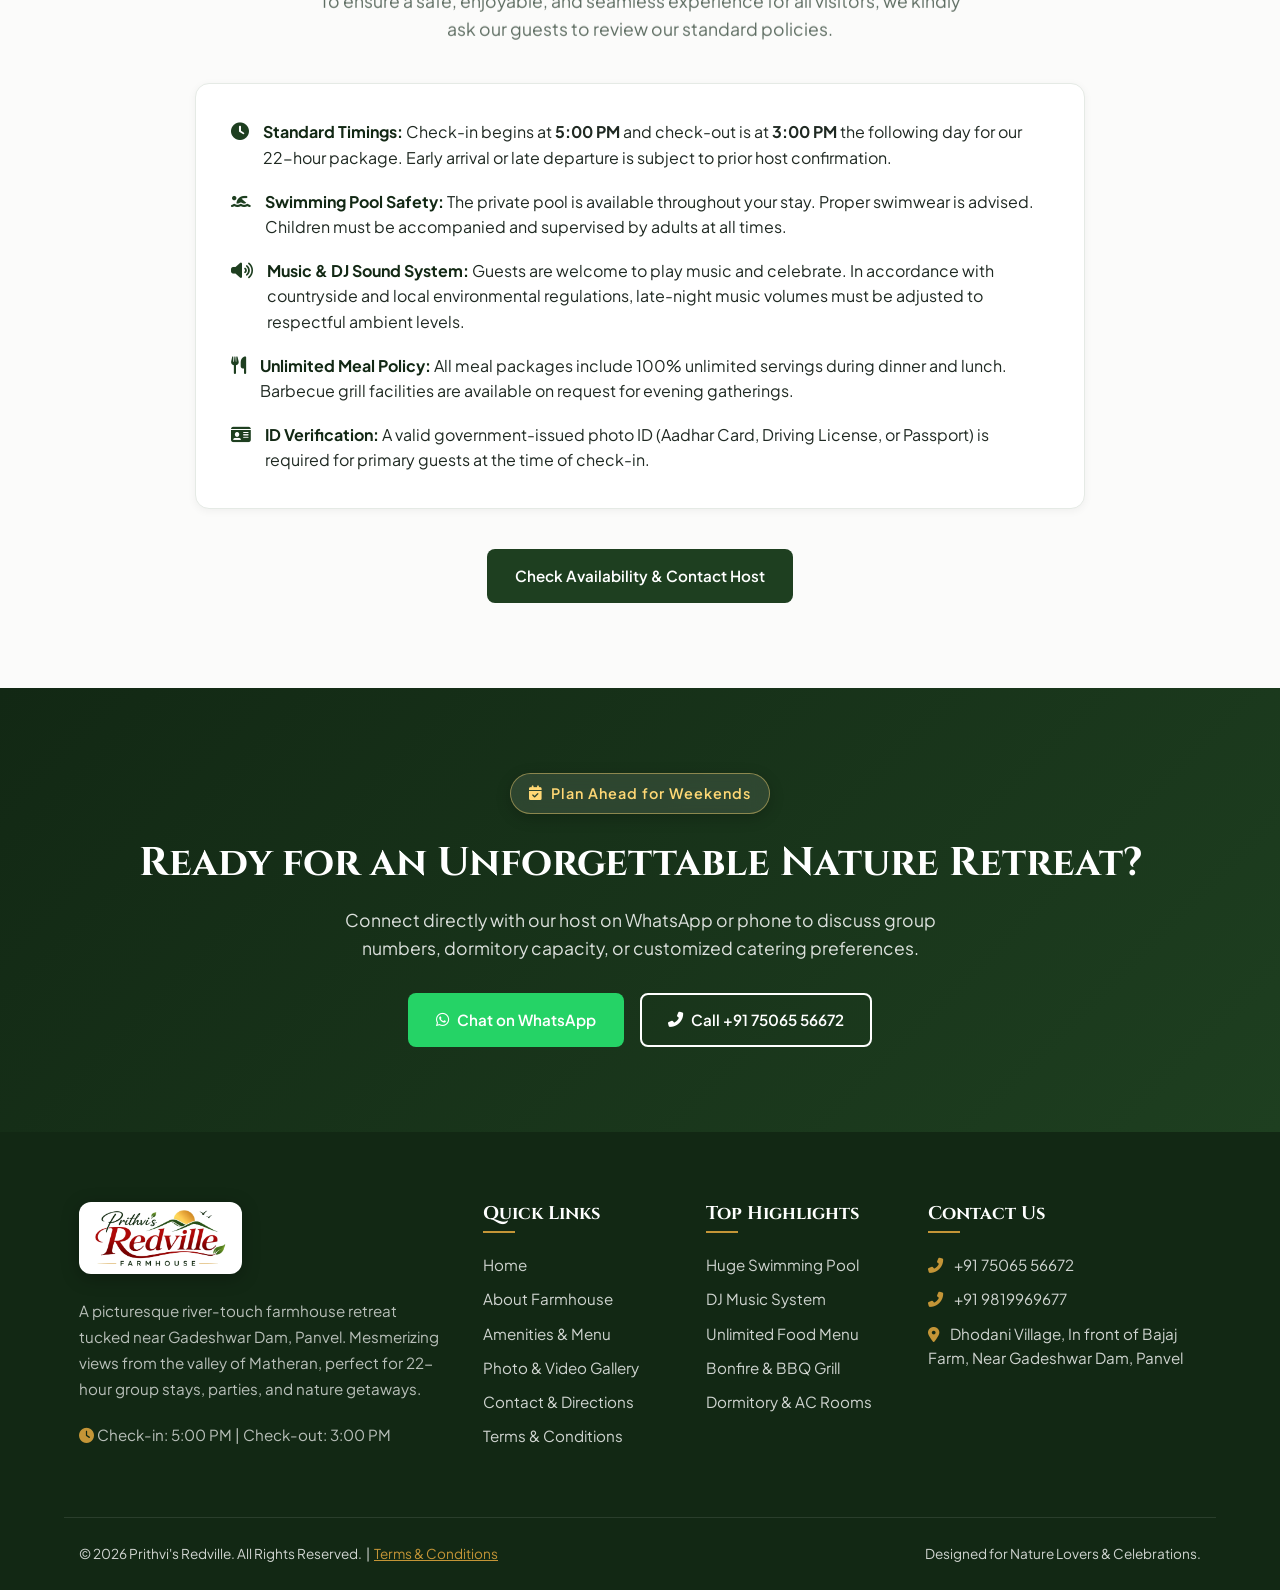
==== commit 9ebaa6eb: "Implement complete SEO masterplan: sitemap, robots, Schema.org JSON-LD structured data, Open Graph s" ====
--- a/about.html
+++ b/about.html
@@ -3,8 +3,54 @@
 <head>
   <meta charset="UTF-8">
   <meta name="viewport" content="width=device-width, initial-scale=1.0">
-  <title>About Us | Prithvi's Redville Farmhouse Panvel</title>
-  <meta name="description" content="Discover the story behind Prithvi's Redville, a private river-touch nature retreat in Panvel near Gadeshwar Dam offering 22-hour group stays with pool, DJ, and unlimited meals.">
+  <title>About Prithvi's Redville | River-Touch Nature Retreat Panvel</title>
+  <meta name="description" content="Discover Prithvi's Redville: an exclusive 22-hour private countryside sanctuary in Dodhani Village near Gadeshwar Dam, Panvel. River-touch lawns, pool, and Matheran valley vistas.">
+  <meta name="keywords" content="about prithvi redville, dodhani village farmhouse, gadeshwar dam resorts, private agro farmhouse panvel, river touch villa mumbai, panvel countryside stay">
+  <meta name="robots" content="index, follow, max-image-preview:large">
+  <link rel="canonical" href="https://sachin540m.github.io/prithviredville/about.html">
+
+  <!-- Geo Location Meta Tags -->
+  <meta name="geo.region" content="IN-MH">
+  <meta name="geo.placename" content="Panvel, Dodhani, Maharashtra">
+  <meta name="geo.position" content="18.9894;73.1812">
+  <meta name="ICBM" content="18.9894, 73.1812">
+
+  <!-- Open Graph -->
+  <meta property="og:type" content="website">
+  <meta property="og:title" content="About Prithvi's Redville Farmhouse Panvel">
+  <meta property="og:description" content="Learn about our 22-hour riverfront sanctuary tucked in the peaceful countryside of Dhodani near Gadeshwar Dam, Panvel.">
+  <meta property="og:image" content="https://sachin540m.github.io/prithviredville/images/logo.png">
+  <meta property="og:url" content="https://sachin540m.github.io/prithviredville/about.html">
+  <meta property="og:site_name" content="Prithvi's Redville Farmhouse">
+
+  <!-- Twitter Card -->
+  <meta name="twitter:card" content="summary_large_image">
+  <meta name="twitter:title" content="About Prithvi's Redville Farmhouse Panvel">
+  <meta name="twitter:description" content="Private river-touch nature sanctuary near Gadeshwar Dam, Panvel with swimming pool and scenic valley views.">
+  <meta name="twitter:image" content="https://sachin540m.github.io/prithviredville/images/logo.png">
+
+  <!-- Schema.org JSON-LD Structured Data: AboutPage -->
+  <script type="application/ld+json">
+  {
+    "@context": "https://schema.org",
+    "@type": "AboutPage",
+    "name": "About Prithvi's Redville Farmhouse",
+    "url": "https://sachin540m.github.io/prithviredville/about.html",
+    "mainEntity": {
+      "@type": "LodgingBusiness",
+      "name": "Prithvi's Redville and River Side Agro Farmhouse",
+      "address": {
+        "@type": "PostalAddress",
+        "streetAddress": "Dhodani Village, In front of Bajaj Farm, Near Gadeshwar Dam",
+        "addressLocality": "Panvel",
+        "addressRegion": "Maharashtra",
+        "postalCode": "410206",
+        "addressCountry": "IN"
+      },
+      "telephone": "+91-7506556672"
+    }
+  }
+  </script>
   
   <!-- Google Fonts & Font Awesome -->
   <link rel="preconnect" href="https://fonts.googleapis.com">
--- a/style.css
+++ b/style.css
@@ -327,18 +327,18 @@
 }
 
 .brand-logo-img {
-  height: 52px;
+  height: 65px;
   width: auto;
-  max-width: 195px;
+  max-width: 220px;
   object-fit: contain;
   display: block;
   transition: transform 0.3s ease, filter 0.3s ease;
 }
 
 .site-header:not(.scrolled) .brand-logo-img {
-  background: rgba(255, 255, 255, 0.94);
-  padding: 4px 10px;
-  border-radius: 8px;
+  background: rgba(255, 255, 255, 0.95);
+  padding: 5px 12px;
+  border-radius: 10px;
   box-shadow: 0 4px 14px rgba(0, 0, 0, 0.2);
 }
 
@@ -432,6 +432,8 @@
 }
 
 .site-header.scrolled .brand-logo-img {
+  height: 56px;
+  max-width: 195px;
   background: transparent;
   padding: 0;
   box-shadow: none;
@@ -2066,13 +2068,13 @@
 }
 
 .footer-logo-img {
-  height: 56px;
+  height: 72px;
   width: auto;
-  max-width: 210px;
+  max-width: 240px;
   object-fit: contain;
   background: #ffffff;
-  padding: 6px 14px;
-  border-radius: 10px;
+  padding: 8px 16px;
+  border-radius: 12px;
   display: block;
   box-shadow: 0 4px 18px rgba(0, 0, 0, 0.28);
 }
@@ -2207,16 +2209,20 @@
     gap: 8px;
   }
   .brand-logo-img {
-    height: 38px;
-    max-width: 145px;
+    height: 48px;
+    max-width: 165px;
   }
   .site-header:not(.scrolled) .brand-logo-img {
-    padding: 3px 6px;
-    border-radius: 6px;
+    padding: 3px 8px;
+    border-radius: 8px;
+  }
+  .site-header.scrolled .brand-logo-img {
+    height: 44px;
+    max-width: 155px;
   }
   .footer-logo-img {
-    height: 48px;
-    max-width: 175px;
+    height: 58px;
+    max-width: 200px;
   }
   .hero-cta-group {
     flex-direction: column;
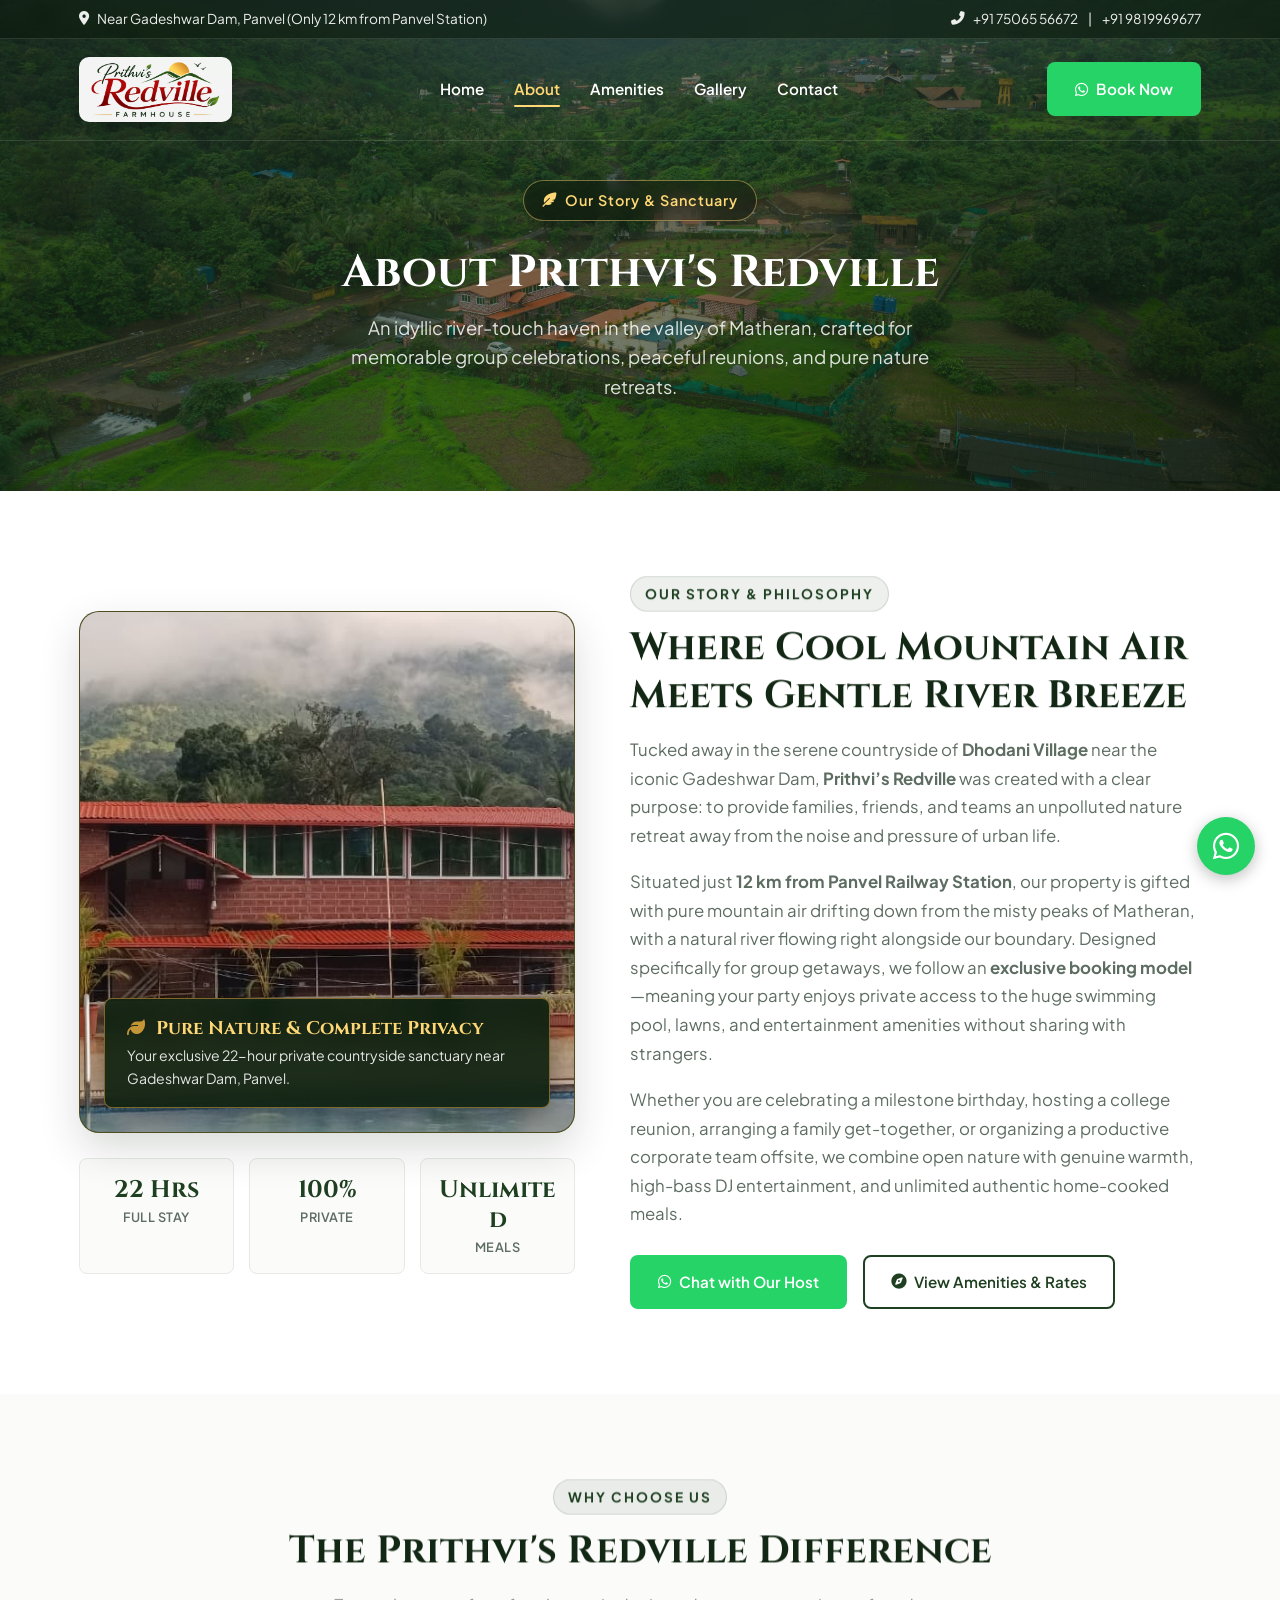
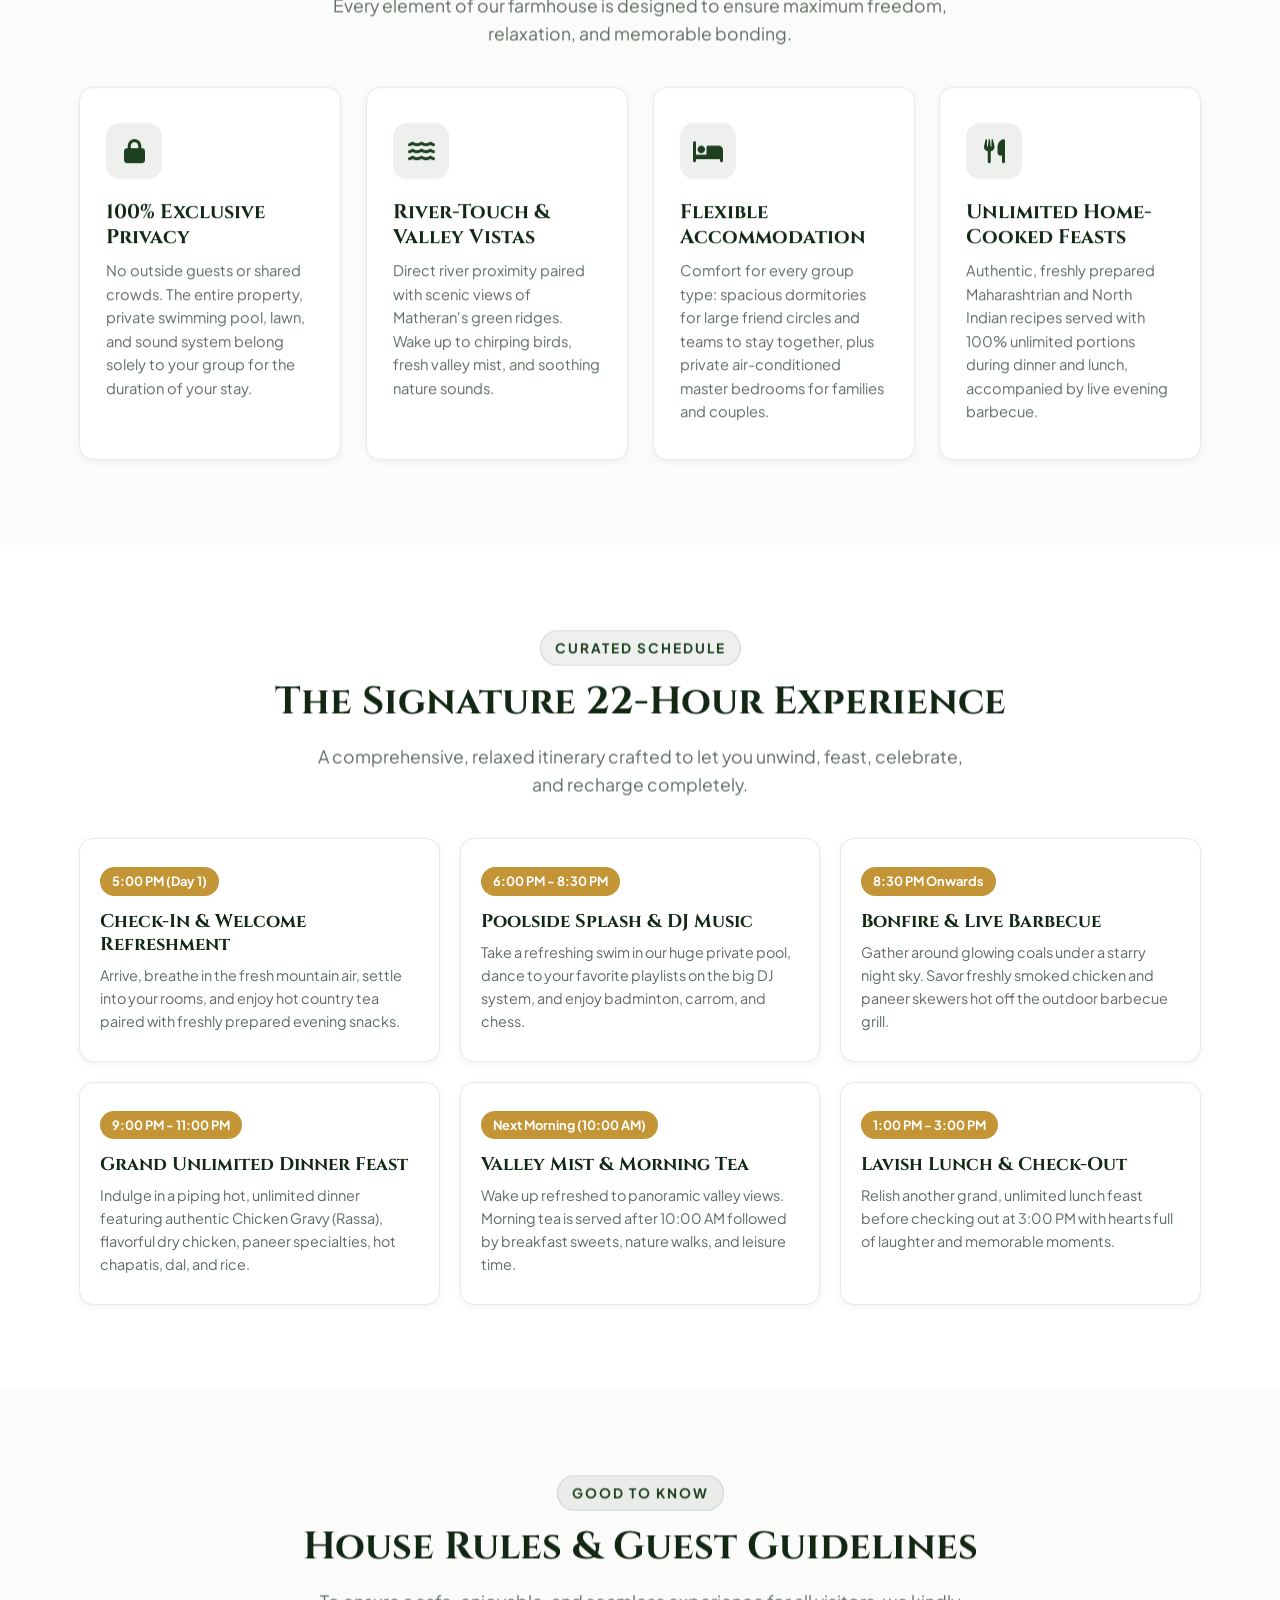
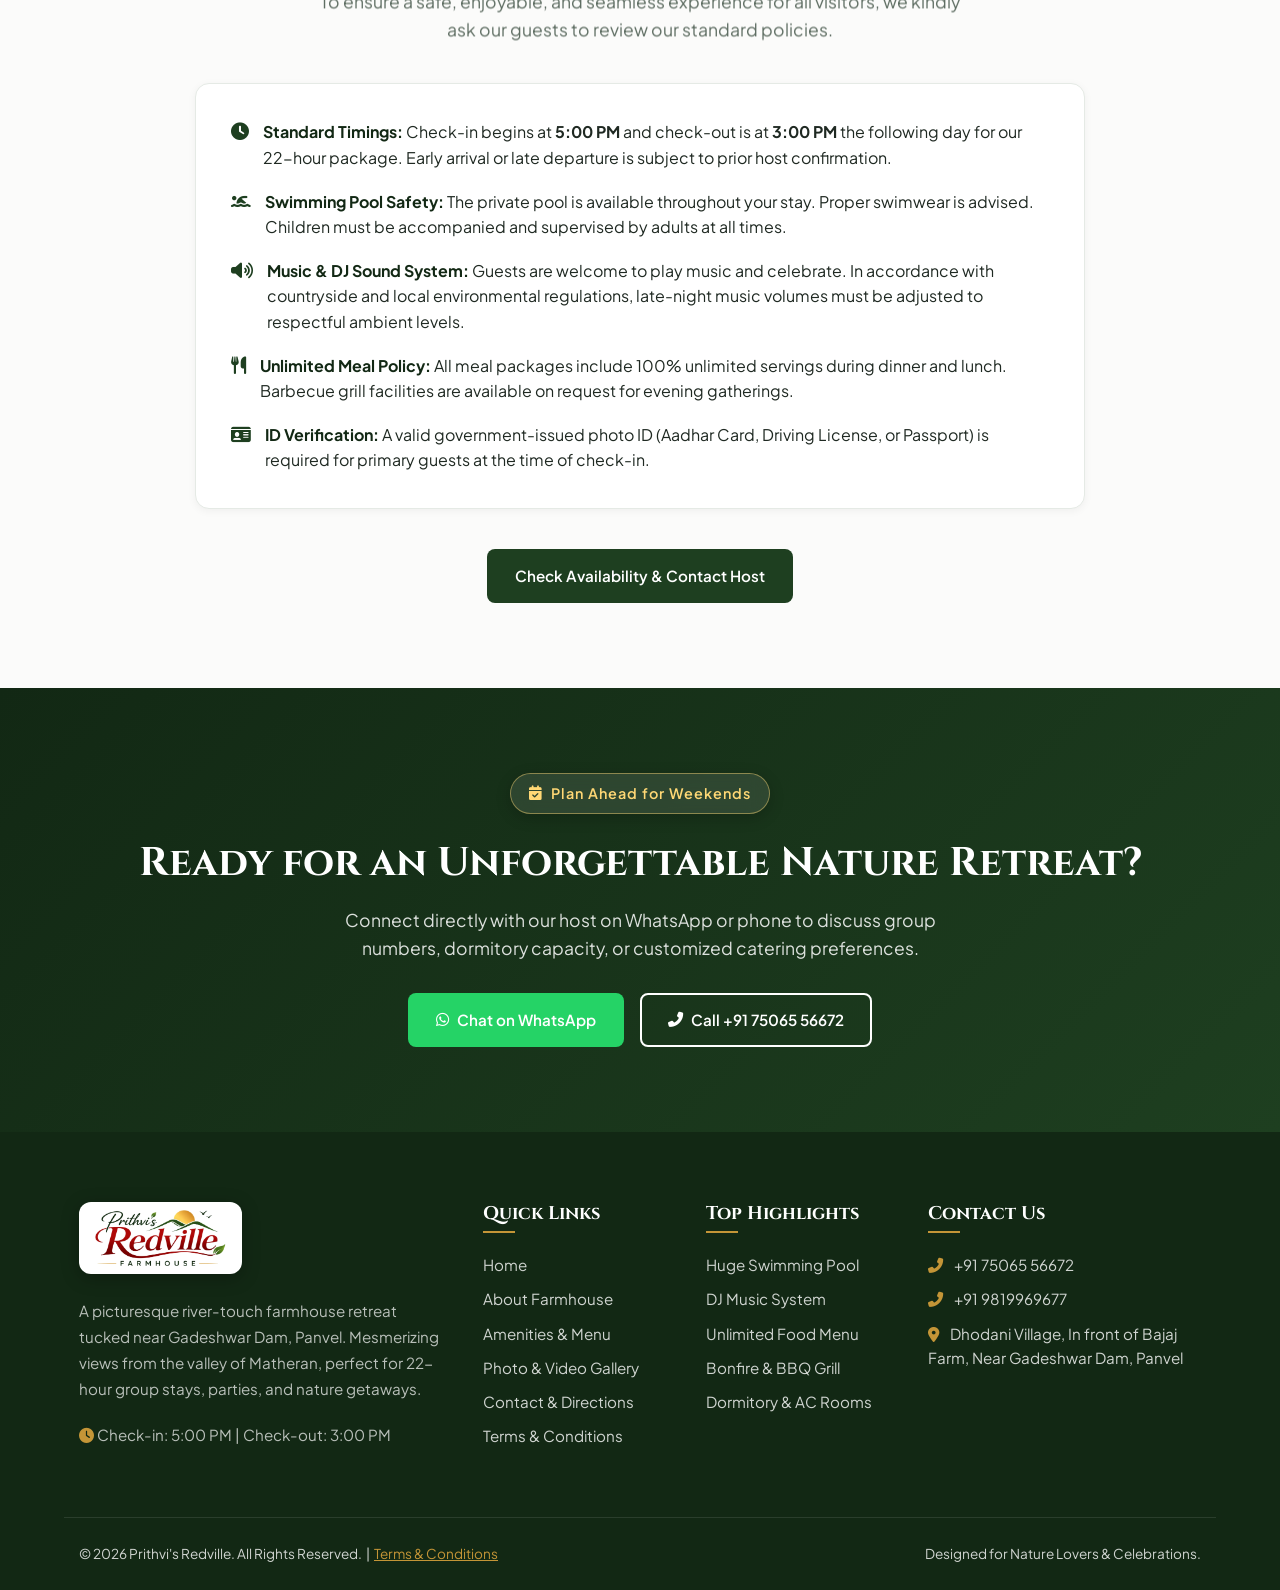
==== commit 94b5d7b1: "Update SEO domain to official URL https://prithvisredvillefarmhouse.com/" ====
--- a/about.html
+++ b/about.html
@@ -7,7 +7,7 @@
   <meta name="description" content="Discover Prithvi's Redville: an exclusive 22-hour private countryside sanctuary in Dodhani Village near Gadeshwar Dam, Panvel. River-touch lawns, pool, and Matheran valley vistas.">
   <meta name="keywords" content="about prithvi redville, dodhani village farmhouse, gadeshwar dam resorts, private agro farmhouse panvel, river touch villa mumbai, panvel countryside stay">
   <meta name="robots" content="index, follow, max-image-preview:large">
-  <link rel="canonical" href="https://sachin540m.github.io/prithviredville/about.html">
+  <link rel="canonical" href="https://prithvisredvillefarmhouse.com/about.html">
 
   <!-- Geo Location Meta Tags -->
   <meta name="geo.region" content="IN-MH">
@@ -19,15 +19,15 @@
   <meta property="og:type" content="website">
   <meta property="og:title" content="About Prithvi's Redville Farmhouse Panvel">
   <meta property="og:description" content="Learn about our 22-hour riverfront sanctuary tucked in the peaceful countryside of Dhodani near Gadeshwar Dam, Panvel.">
-  <meta property="og:image" content="https://sachin540m.github.io/prithviredville/images/logo.png">
-  <meta property="og:url" content="https://sachin540m.github.io/prithviredville/about.html">
+  <meta property="og:image" content="https://prithvisredvillefarmhouse.com/images/logo.png">
+  <meta property="og:url" content="https://prithvisredvillefarmhouse.com/about.html">
   <meta property="og:site_name" content="Prithvi's Redville Farmhouse">
 
   <!-- Twitter Card -->
   <meta name="twitter:card" content="summary_large_image">
   <meta name="twitter:title" content="About Prithvi's Redville Farmhouse Panvel">
   <meta name="twitter:description" content="Private river-touch nature sanctuary near Gadeshwar Dam, Panvel with swimming pool and scenic valley views.">
-  <meta name="twitter:image" content="https://sachin540m.github.io/prithviredville/images/logo.png">
+  <meta name="twitter:image" content="https://prithvisredvillefarmhouse.com/images/logo.png">
 
   <!-- Schema.org JSON-LD Structured Data: AboutPage -->
   <script type="application/ld+json">
@@ -35,7 +35,7 @@
     "@context": "https://schema.org",
     "@type": "AboutPage",
     "name": "About Prithvi's Redville Farmhouse",
-    "url": "https://sachin540m.github.io/prithviredville/about.html",
+    "url": "https://prithvisredvillefarmhouse.com/about.html",
     "mainEntity": {
       "@type": "LodgingBusiness",
       "name": "Prithvi's Redville and River Side Agro Farmhouse",
